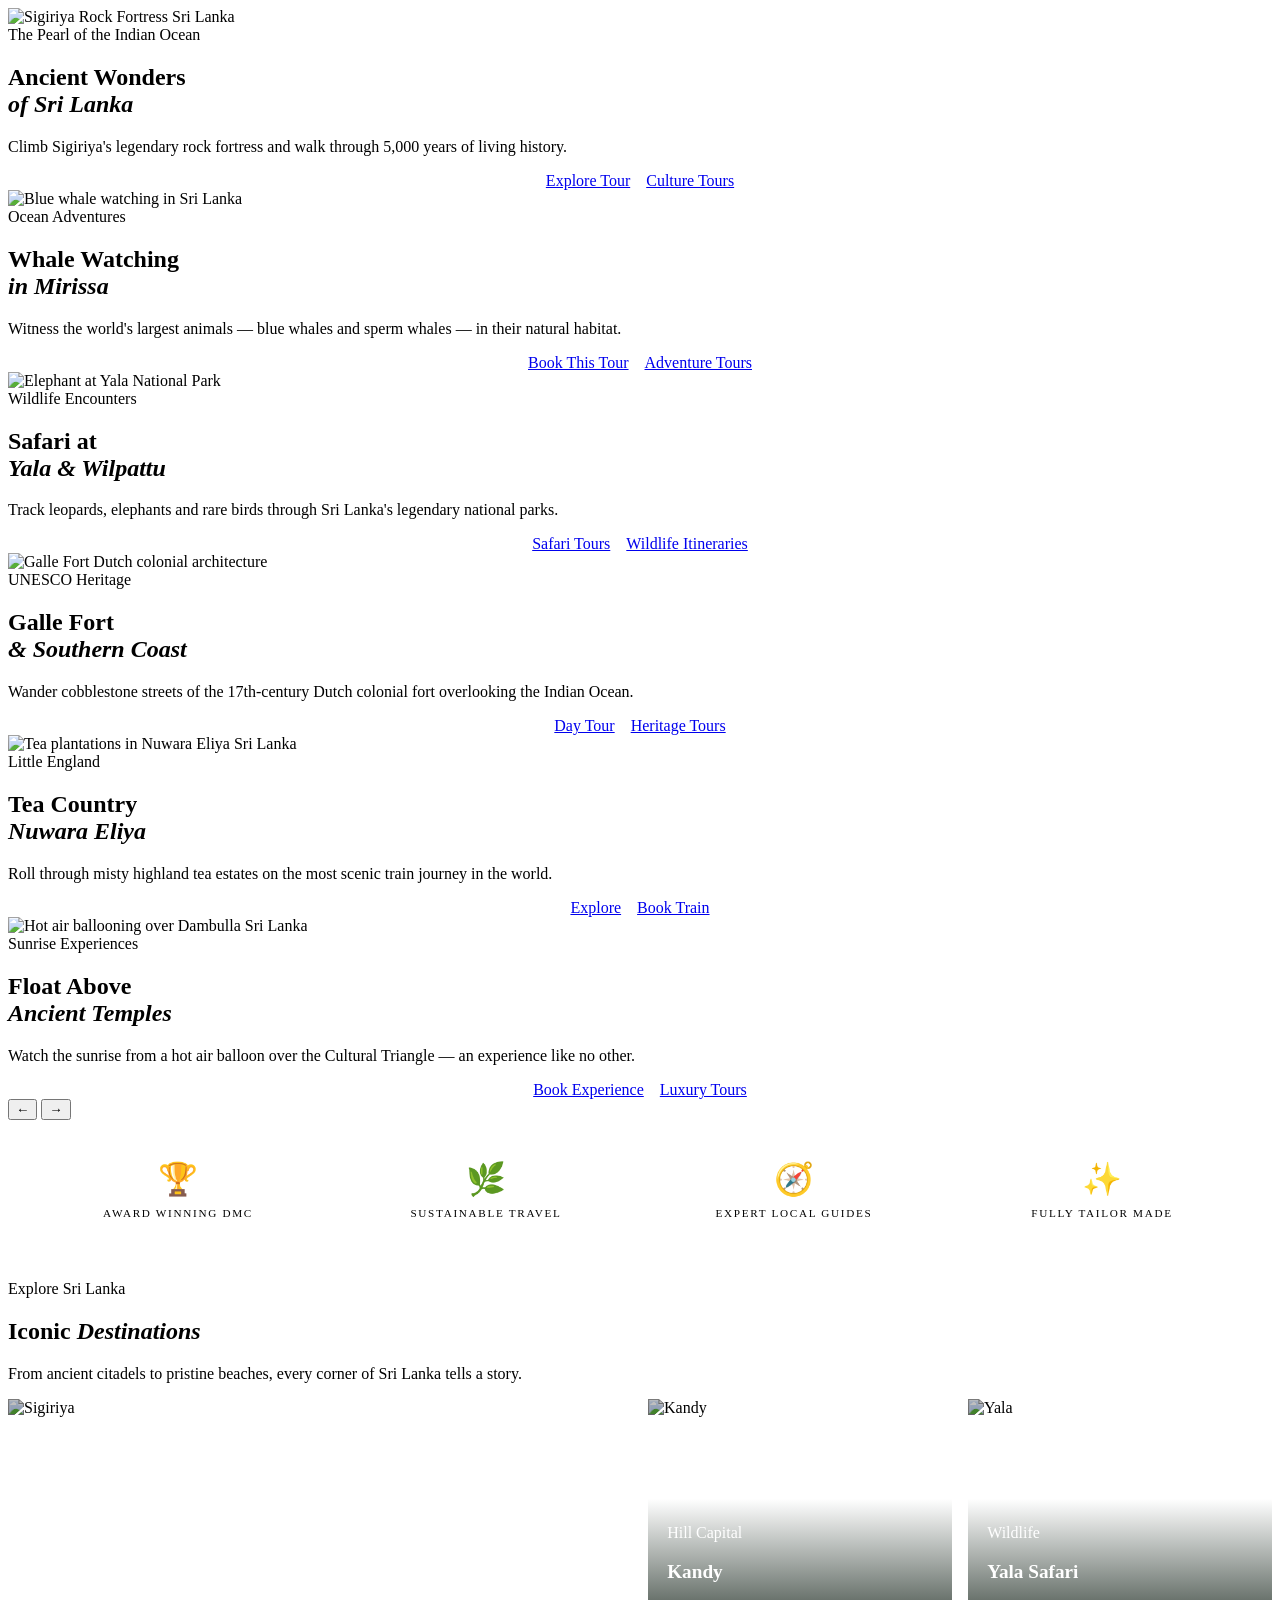
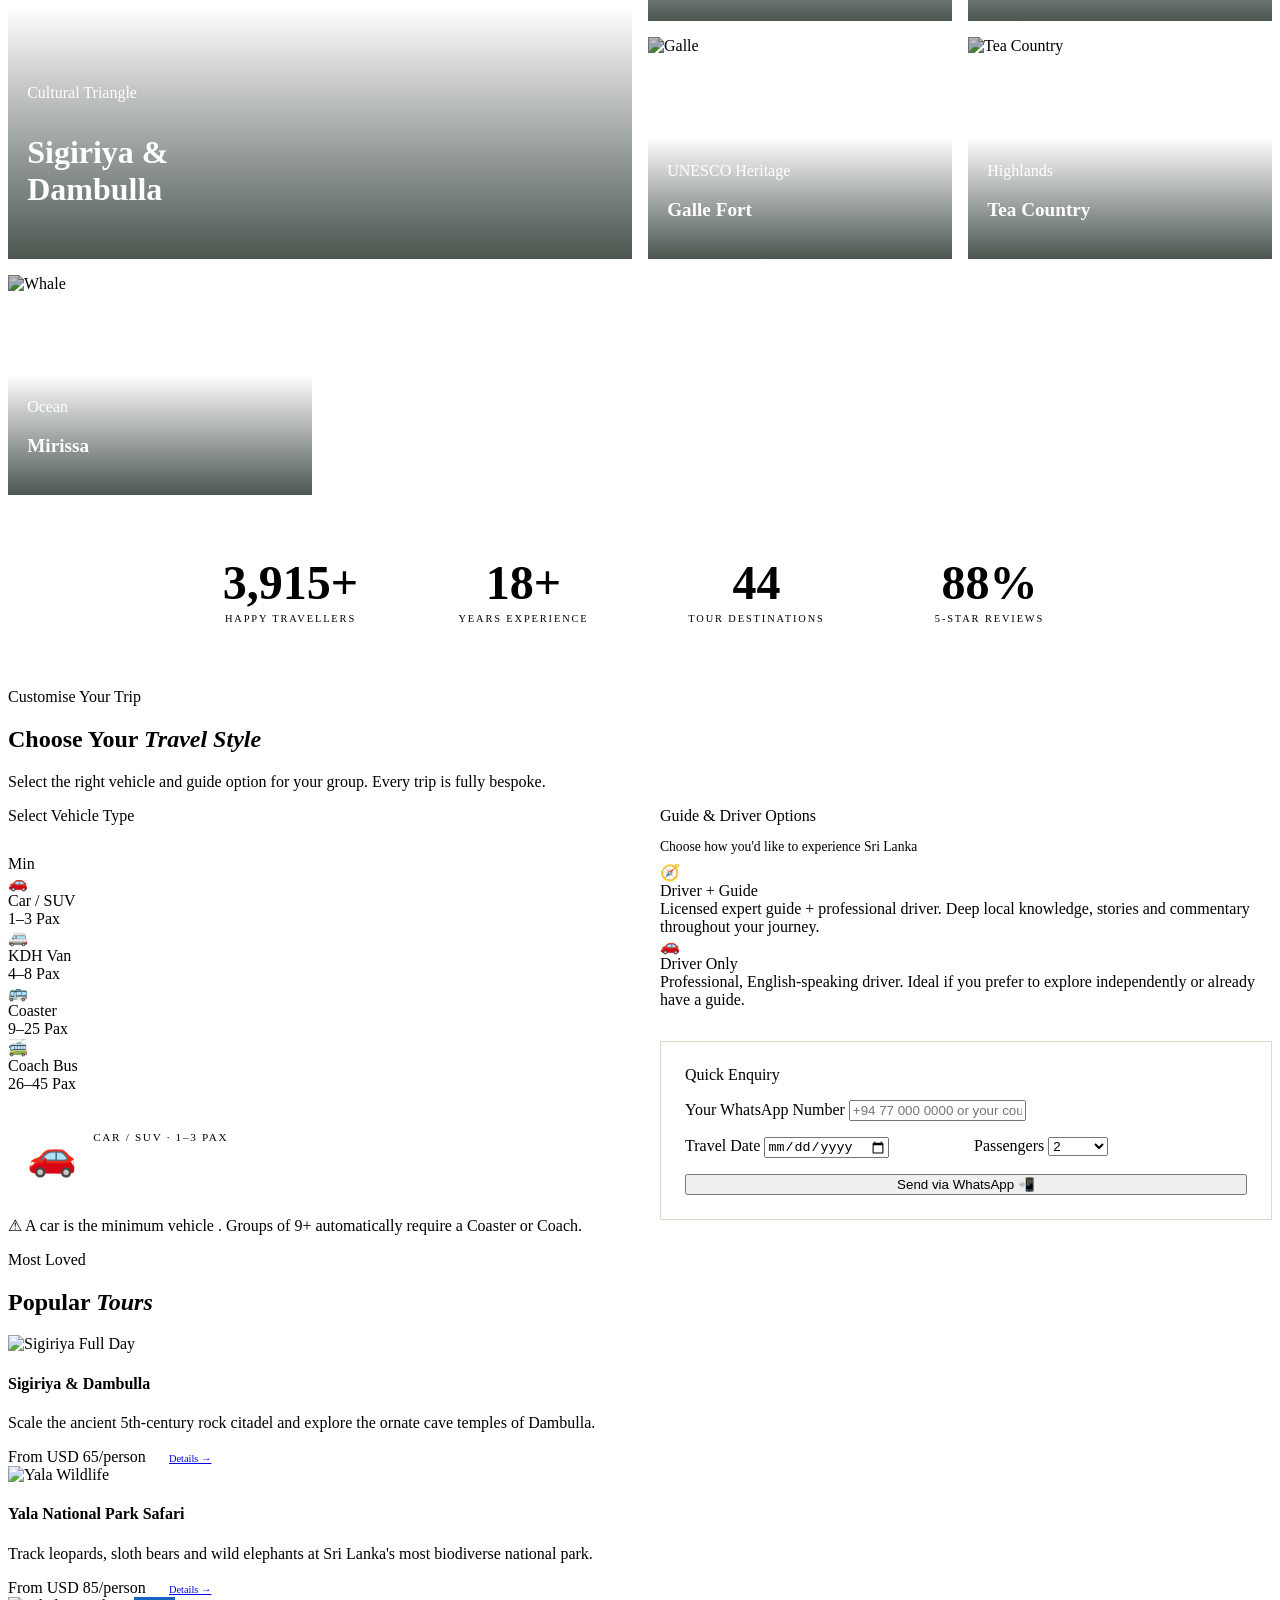
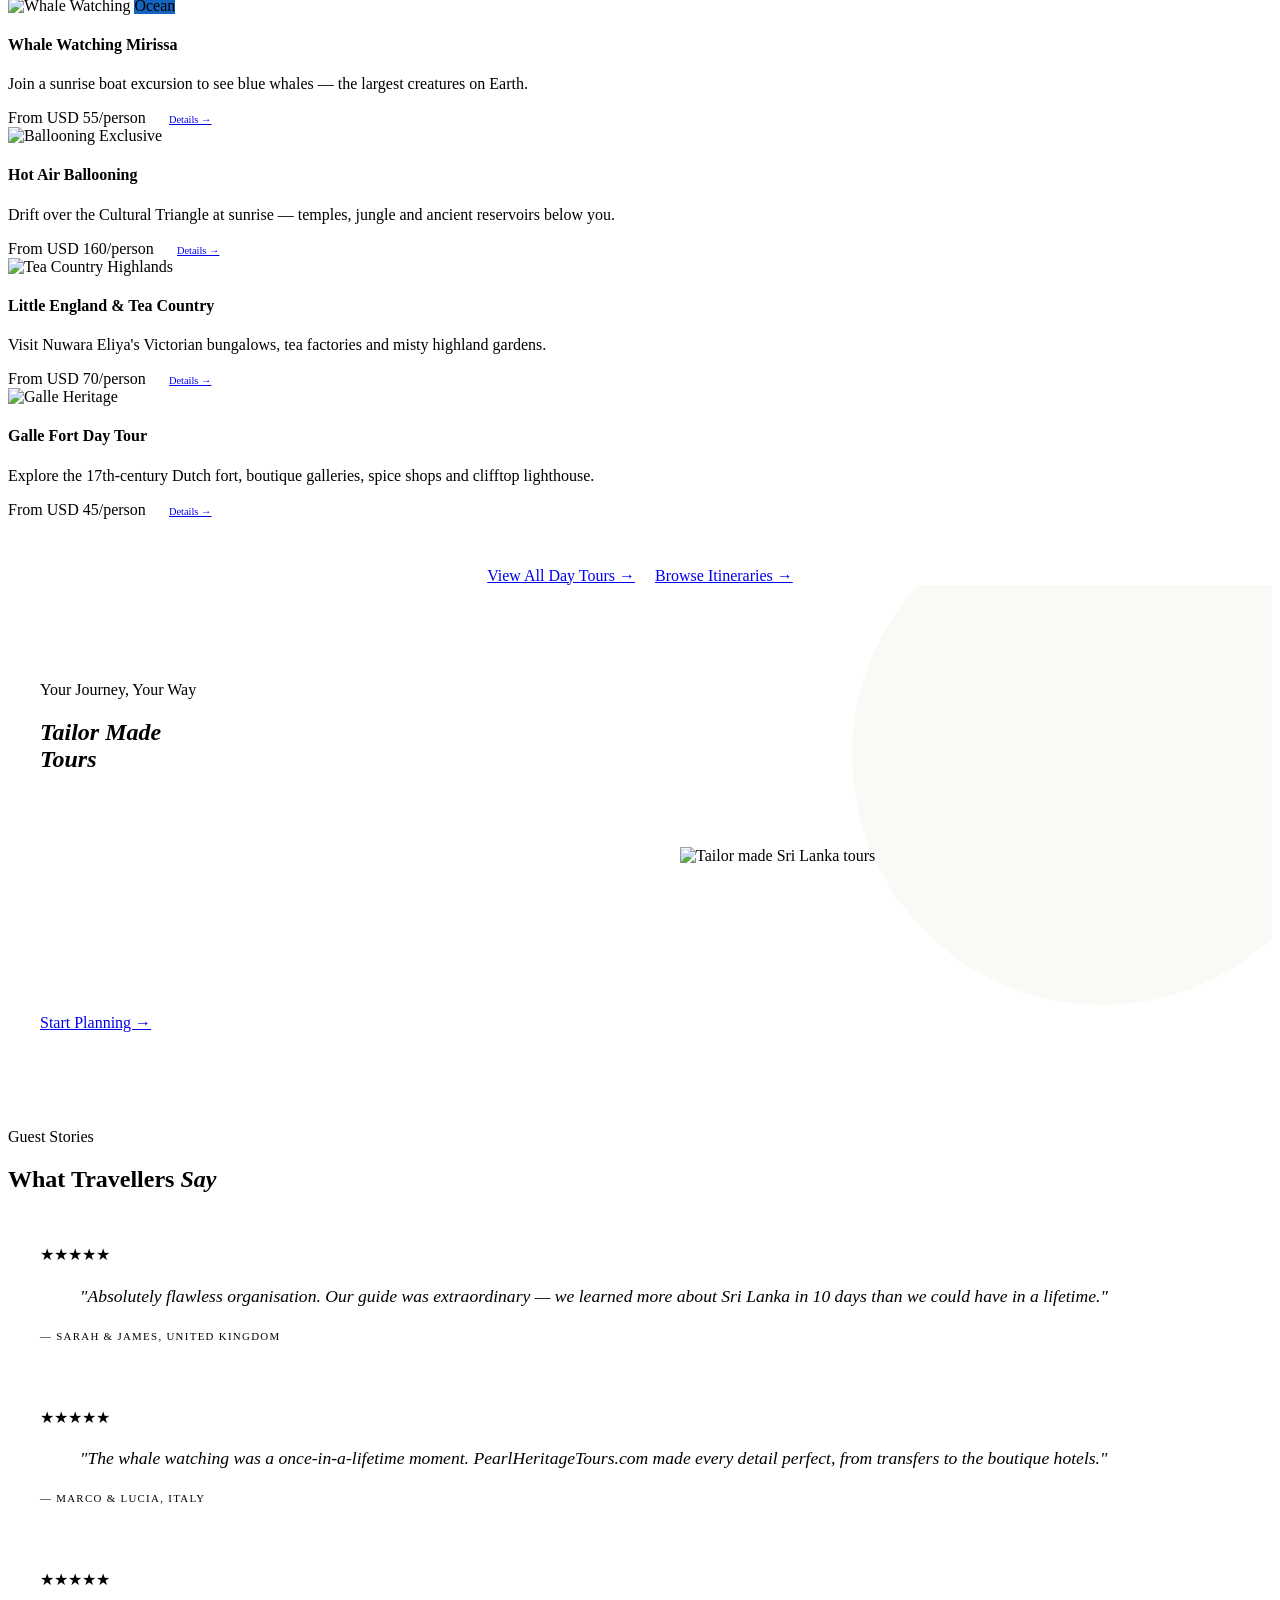
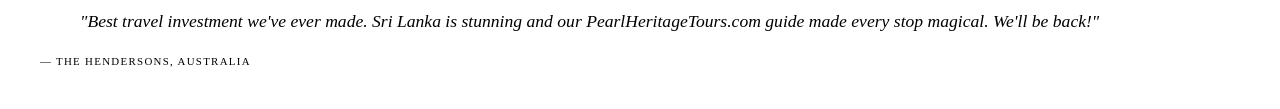
==== index.html @ ca05fd01 "removes the quick booking panel" ====
<!DOCTYPE html>
<html lang="en">

<head>
  <meta charset="UTF-8" />
  <meta name="viewport" content="width=device-width, initial-scale=1.0" />
  <title>Pearl Heritage Tours | Sri Lanka Travel Packages</title>
  <meta name="description"
    content="Explore Sri Lanka with Pearl Heritage Tours. Custom packages, local guides, and unforgettable experiences. Contact us today." />
  <meta name="keywords"
    content="Sri Lanka tours, travel Sri Lanka, private tours Sri Lanka, tour packages Sri Lanka, Sri Lanka DMC, tailor-made tours Sri Lanka, luxury tours Sri Lanka, day tours Sri Lanka, Sigiriya tours, Kandy tours, Galle tours, wildlife safari Sri Lanka, honeymoon Sri Lanka" />
  <meta name="author" content="Pearl Heritage Tours" />
  <meta name="robots" content="index, follow" />
  <link rel="canonical" href="https://pearlheritagetours.com/" />
  <!-- Favicon -->
  <link rel="icon" type="image/svg+xml"
    href="data:image/svg+xml,%3Csvg xmlns='http://www.w3.org/2000/svg' viewBox='0 0 64 64'%3E%3Crect width='64' height='64' rx='12' fill='%231A3A2A'/%3E%3Ctext x='50%25' y='54%25' dominant-baseline='middle' text-anchor='middle' font-family='serif' font-size='36' fill='%23C9A96E'%3EP%3C/text%3E%3C/svg%3E" />
  <link rel="icon" type="image/png" sizes="32x32"
    href="data:image/svg+xml,%3Csvg xmlns='http://www.w3.org/2000/svg' viewBox='0 0 64 64'%3E%3Crect width='64' height='64' rx='12' fill='%231A3A2A'/%3E%3Ctext x='50%25' y='54%25' dominant-baseline='middle' text-anchor='middle' font-family='serif' font-size='36' fill='%23C9A96E'%3EP%3C/text%3E%3C/svg%3E" />
  <!-- Open Graph / Facebook -->
  <meta property="og:type" content="website" />
  <meta property="og:title" content="Pearl Heritage Tours Sri Lanka | Private Tours & Packages" />
  <meta property="og:description"
    content="Explore Sri Lanka with Pearl Heritage Tours. Private tours, custom travel packages, and unforgettable experiences across the island." />
  <meta property="og:url" content="https://www.pearlheritagetours.com/" />
  <meta property="og:site_name" content="Pearl Heritage Tours" />
  <meta property="og:image" content="preview.png" />
  <meta property="og:image:width" content="1200" />
  <meta property="og:image:height" content="630" />
  <!-- Twitter Card -->
  <meta name="twitter:card" content="summary_large_image" />
  <meta name="twitter:title" content="Pearl Heritage Tours Sri Lanka | Private Tours & Packages" />
  <meta name="twitter:description"
    content="Explore Sri Lanka with Pearl Heritage Tours. Private tours, custom travel packages, and unforgettable experiences across the island." />
  <meta name="twitter:image" content="https://res.cloudinary.com/dol4tvhdb/image/upload/f_auto,q_auto/v1778230373/website_assets/sigiriya-best-things-to-do.jpg" />
  <link rel="stylesheet" href="css/main.css" />
  <!-- Vercel Speed Insights -->
  <script defer src="https://vitals.vercel-analytics.com/v1/web.js"></script>
  <!-- JSON-LD Structured Data -->
  <script type="application/ld+json">
  {
    "@context": "https://schema.org",
    "@graph": [
      {
        "@type": "TravelAgency",
        "@id": "https://www.pearlheritagetours.com/#organization",
        "name": "Pearl Heritage Tours",
        "url": "https://www.pearlheritagetours.com",
        "logo": "https://www.pearlheritagetours.com/images/logo.png",
        "description": "Award-winning DMC in Sri Lanka offering private tours, custom travel packages, and unforgettable experiences since 2005.",
        "foundingDate": "2005",
        "areaServed": {
          "@type": "Country",
          "name": "Sri Lanka"
        },
        "contactPoint": {
          "@type": "ContactPoint",
          "contactType": "customer service",
          "availableLanguage": ["English", "German", "French", "Chinese", "Russian", "Japanese"]
        },
        "sameAs": []
      },
      {
        "@type": "WebSite",
        "@id": "https://www.pearlheritagetours.com/#website",
        "url": "https://www.pearlheritagetours.com",
        "name": "Pearl Heritage Tours",
        "publisher": { "@id": "https://www.pearlheritagetours.com/#organization" }
      },
      {
        "@type": "BreadcrumbList",
        "itemListElement": [
          {
            "@type": "ListItem",
            "position": 1,
            "name": "Home",
            "item": "https://www.pearlheritagetours.com/"
          }
        ]
      }
    ]
  }
  </script>
  <script type="application/ld+json">
  {
    "@context": "https://schema.org",
    "@type": "FAQPage",
    "mainEntity": [
      {
        "@type": "Question",
        "name": "What is the best time to visit Sri Lanka?",
        "acceptedAnswer": {
          "@type": "Answer",
          "text": "Sri Lanka is a year-round destination depending on the region."
        }
      }
    ]
  }
  </script>
  <style>
    .booking-panel {
      position: absolute;
      bottom: 0;
      left: 50%;
      transform: translateX(-50%);
      width: 92%;
      max-width: 1100px;
      background: rgba(255, 255, 255, 0.96);
      -webkit-backdrop-filter: blur(12px);
      backdrop-filter: blur(12px);
      border-radius: 12px 12px 0 0;
      padding: 2rem 2.5rem;
      box-shadow: 0 -10px 40px rgba(0, 0, 0, 0.15);
      z-index: 20;
    }

    .booking-panel-title {
      font-family: var(--font-ui);
      font-size: 0.65rem;
      letter-spacing: 0.22em;
      text-transform: uppercase;
      color: var(--gold);
      margin-bottom: 1.2rem;
      font-weight: 600;
    }

    .booking-row {
      display: grid;
      grid-template-columns: 2fr 1fr 1fr 1fr auto;
      gap: 1rem;
      align-items: end;
    }

    @media(max-width:900px) {
      .booking-row {
        grid-template-columns: 1fr 1fr;
      }
    }

    @media(max-width:768px) {
      .hero-slide {
        height: auto;
        min-height: 100vh;
        display: flex;
        flex-direction: column;
        overflow: visible;
      }

      .slide-track {
        height: 75vh;
        min-height: 500px;
      }

      .booking-panel {
        position: relative;
        transform: none;
        left: auto;
        width: 100%;
        border-radius: 0;
        padding: 2rem 1.2rem;
      }
    }

    @media(max-width:500px) {
      .booking-row {
        grid-template-columns: 1fr;
      }
    }

    /* ── FEATURES STRIP ─────────────────── */
    .features-strip {
      background: var(--green);
      padding: 2.5rem 2rem;
    }

    .features-inner {
      max-width: 1320px;
      margin: 0 auto;
      display: grid;
      grid-template-columns: repeat(4, 1fr);
      gap: 2rem;
      text-align: center;
    }

    .feature-item .fi-icon {
      font-size: 2rem;
      margin-bottom: 0.6rem;
    }

    .feature-item .fi-title {
      font-family: var(--font-ui);
      font-size: 0.7rem;
      letter-spacing: 0.15em;
      text-transform: uppercase;
      color: var(--gold-light);
      margin-bottom: 0.3rem;
    }

    .feature-item p {
      font-size: 0.82rem;
      color: rgba(255, 255, 255, 0.65);
      margin: 0;
    }

    @media(max-width:768px) {
      .features-inner {
        grid-template-columns: 1fr 1fr;
      }
    }

    /* ── DESTINATIONS ───────────────────── */
    .dest-grid {
      display: grid;
      grid-template-columns: repeat(4, 1fr);
      grid-template-rows: auto auto;
      gap: 1rem;
    }

    .dest-card {
      position: relative;
      border-radius: var(--radius-lg);
      overflow: hidden;
      cursor: pointer;
    }

    .dest-card.featured {
      grid-column: span 2;
      grid-row: span 2;
    }

    .dest-card img {
      width: 100%;
      height: 100%;
      object-fit: cover;
      min-height: 220px;
      transition: transform 0.6s ease;
      filter: brightness(0.75);
    }

    .dest-card.featured img {
      min-height: 460px;
    }

    .dest-card:hover img {
      transform: scale(1.06);
    }

    .dest-card-overlay {
      position: absolute;
      inset: 0;
      background: linear-gradient(to top, rgba(15, 30, 20, 0.75) 0%, transparent 55%);
    }

    .dest-card-info {
      position: absolute;
      bottom: 1.2rem;
      left: 1.2rem;
      right: 1.2rem;
      color: white;
    }

    .dest-card-info .label {
      color: var(--gold-light);
      margin-bottom: 0.3rem;
    }

    .dest-card-info h3 {
      font-size: 1.2rem;
      color: white;
    }

    .dest-card.featured .dest-card-info h3 {
      font-size: 2rem;
    }

    @media(max-width:900px) {
      .dest-grid {
        grid-template-columns: 1fr 1fr;
      }

      .dest-card.featured {
        grid-column: span 2;
        grid-row: span 1;
      }

      .dest-card.featured img {
        min-height: 280px;
      }
    }

    @media(max-width:500px) {
      .dest-grid {
        grid-template-columns: 1fr;
      }

      .dest-card.featured {
        grid-column: span 1;
      }
    }

    /* ── STATS BAR ──────────────────────── */
    .stats-bar {
      background: var(--cream-dark);
      padding: 4rem 2rem;
      text-align: center;
    }

    .stats-inner {
      max-width: 900px;
      margin: 0 auto;
      display: grid;
      grid-template-columns: repeat(4, 1fr);
      gap: 2rem;
    }

    .stat-item .stat-num {
      font-family: var(--font-display);
      font-size: 3rem;
      color: var(--green);
      font-weight: 600;
      line-height: 1;
    }

    .stat-item .stat-label {
      font-family: var(--font-ui);
      font-size: 0.65rem;
      letter-spacing: 0.18em;
      text-transform: uppercase;
      color: var(--gold-dark);
      margin-top: 0.4rem;
    }

    @media(max-width:600px) {
      .stats-inner {
        grid-template-columns: 1fr 1fr;
      }
    }

    /* ── TAILOR MADE SECTION ─────────────── */
    .tailor-section {
      background: var(--green);
      padding: 6rem 2rem;
      position: relative;
      overflow: hidden;
    }

    .tailor-section::before {
      content: '';
      position: absolute;
      top: -80px;
      right: -80px;
      width: 500px;
      height: 500px;
      border-radius: 50%;
      background: rgba(201, 169, 110, 0.07);
    }

    .tailor-inner {
      max-width: 1320px;
      margin: 0 auto;
      display: grid;
      grid-template-columns: 1fr 1fr;
      gap: 5rem;
      align-items: center;
    }

    .tailor-inner h2 {
      color: var(--white);
      font-style: italic;
    }

    .tailor-inner p {
      color: rgba(255, 255, 255, 0.72);
    }

    .tailor-img {
      border-radius: var(--radius-lg);
      overflow: hidden;
    }

    .tailor-img img {
      width: 100%;
      height: 480px;
      object-fit: cover;
    }

    @media(max-width:900px) {
      .tailor-inner {
        grid-template-columns: 1fr;
        gap: 2rem;
      }
    }

    /* ── POPULAR TOURS ───────────────────── */
    .tour-badge-popular {
      background: #E8F5E9;
      color: var(--green-mid);
    }

    .tour-badge-adventure {
      background: #FFF3E0;
      color: #E65100;
    }

    .tour-badge-wildlife {
      background: #F3E5F5;
      color: #6A1B9A;
    }

    .tour-badge-luxury {
      background: #FFF8E1;
      color: var(--gold-dark);
    }

    /* ── TESTIMONIALS ───────────────────── */
    .testimonial-section {
      background: var(--cream-dark);
    }

    .testimonial-card {
      background: var(--white);
      border-radius: var(--radius-lg);
      padding: 2rem;
      box-shadow: var(--shadow);
    }

    .testimonial-card .stars {
      color: var(--gold);
      font-size: 1rem;
      margin-bottom: 0.8rem;
    }

    .testimonial-card blockquote {
      font-family: var(--font-display);
      font-size: 1.1rem;
      font-style: italic;
      color: var(--green);
      line-height: 1.6;
      margin-bottom: 1rem;
    }

    .testimonial-card cite {
      font-family: var(--font-ui);
      font-size: 0.68rem;
      letter-spacing: 0.12em;
      text-transform: uppercase;
      color: var(--text-light);
      font-style: normal;
    }

    /* ── VEHICLE BOOKING SECTION ────────── */
    .vehicle-section {
      background: var(--cream-dark);
    }
  </style>
</head>

<body>

  <!-- NAV PLACEHOLDER -->
  <div id="nav-placeholder"></div>

  <!-- ════════════════════════════════════════════════════════
     HERO SLIDESHOW
═════════════════════════════════════════════════════════ -->
  <section class="hero-slide">
    <div class="slide-track">

      <div class="slide">
        <img src="https://res.cloudinary.com/dol4tvhdb/image/upload/f_auto,q_auto/v1778230373/website_assets/sigiriya-best-things-to-do.jpg"
          alt="Sigiriya Rock Fortress Sri Lanka" />
        <div class="slide-overlay"></div>
        <div class="slide-content">
          <span class="label">The Pearl of the Indian Ocean</span>
          <h1>Ancient Wonders<br><em>of Sri Lanka</em></h1>
          <p>Climb Sigiriya's legendary rock fortress and walk through 5,000 years of living history.</p>
          <div style="display:flex;gap:1rem;justify-content:center;flex-wrap:wrap">
            <a href="pages/tours.html#sigiriya" class="btn btn-gold">Explore Tour</a>
            <a href="pages/itineraries.html#culture" class="btn btn-outline">Culture Tours</a>
          </div>
        </div>
      </div>

      <div class="slide">
        <img src="https://res.cloudinary.com/dol4tvhdb/image/upload/f_auto,q_auto/v1778230375/website_assets/Whale-watching-safari-Mirissa-930-940x585-c-default.jpg"
          alt="Blue whale watching in Sri Lanka" />
        <div class="slide-overlay"></div>
        <div class="slide-content">
          <span class="label">Ocean Adventures</span>
          <h2>Whale Watching<br><em>in Mirissa</em></h2>
          <p>Witness the world's largest animals — blue whales and sperm whales — in their natural habitat.</p>
          <div style="display:flex;gap:1rem;justify-content:center;flex-wrap:wrap">
            <a href="pages/tours.html#whale" class="btn btn-gold">Book This Tour</a>
            <a href="pages/itineraries.html#adventure" class="btn btn-outline">Adventure Tours</a>
          </div>
        </div>
      </div>

      <div class="slide">
        <img src="https://69cd03b887c4a0b6216caad2.imgix.net/Yala-national-park-closure%20(1).jpg"
          alt="Elephant at Yala National Park" />
        <div class="slide-overlay"></div>
        <div class="slide-content">
          <span class="label">Wildlife Encounters</span>
          <h2>Safari at<br><em>Yala &amp; Wilpattu</em></h2>
          <p>Track leopards, elephants and rare birds through Sri Lanka's legendary national parks.</p>
          <div style="display:flex;gap:1rem;justify-content:center;flex-wrap:wrap">
            <a href="pages/tours.html#yala" class="btn btn-gold">Safari Tours</a>
            <a href="pages/itineraries.html#wildlife" class="btn btn-outline">Wildlife Itineraries</a>
          </div>
        </div>
      </div>

      <div class="slide">
        <img src="https://69cd03b887c4a0b6216caad2.imgix.net/R%20(1).jpg"
          alt="Galle Fort Dutch colonial architecture" />
        <div class="slide-overlay"></div>
        <div class="slide-content">
          <span class="label">UNESCO Heritage</span>
          <h2>Galle Fort<br><em>&amp; Southern Coast</em></h2>
          <p>Wander cobblestone streets of the 17th-century Dutch colonial fort overlooking the Indian Ocean.</p>
          <div style="display:flex;gap:1rem;justify-content:center;flex-wrap:wrap">
            <a href="pages/tours.html#galle" class="btn btn-gold">Day Tour</a>
            <a href="pages/itineraries.html#culture" class="btn btn-outline">Heritage Tours</a>
          </div>
        </div>
      </div>

      <div class="slide">
        <img src="https://res.cloudinary.com/dol4tvhdb/image/upload/f_auto,q_auto/v1778230313/website_assets/eZy-Watermark_08-04-2023_17-33-25-1080x675.jpg"
          alt="Tea plantations in Nuwara Eliya Sri Lanka" />
        <div class="slide-overlay"></div>
        <div class="slide-content">
          <span class="label">Little England</span>
          <h2>Tea Country<br><em>Nuwara Eliya</em></h2>
          <p>Roll through misty highland tea estates on the most scenic train journey in the world.</p>
          <div style="display:flex;gap:1rem;justify-content:center;flex-wrap:wrap">
            <a href="pages/tours.html#england" class="btn btn-gold">Explore</a>
            <a href="pages/train-tickets.html" class="btn btn-outline">Book Train</a>
          </div>
        </div>
      </div>

      <div class="slide">
        <img src="https://res.cloudinary.com/dol4tvhdb/image/upload/f_auto,q_auto/v1778230321/website_assets/Kandalama-hot-air-ballooning-experience-in-sri-lanka.jpg"
          alt="Hot air ballooning over Dambulla Sri Lanka" />
        <div class="slide-overlay"></div>
        <div class="slide-content">
          <span class="label">Sunrise Experiences</span>
          <h2>Float Above<br><em>Ancient Temples</em></h2>
          <p>Watch the sunrise from a hot air balloon over the Cultural Triangle — an experience like no other.</p>
          <div style="display:flex;gap:1rem;justify-content:center;flex-wrap:wrap">
            <a href="pages/tours.html#ballooning" class="btn btn-gold">Book Experience</a>
            <a href="pages/itineraries.html#luxury" class="btn btn-outline">Luxury Tours</a>
          </div>
        </div>
      </div>

    </div>

    <!-- Slide Controls -->
    <button class="slide-arrow prev">&#8592;</button>
    <button class="slide-arrow next">&#8594;</button>
    <div class="slide-dots">
      <div class="slide-dot active"></div>
      <div class="slide-dot"></div>
      <div class="slide-dot"></div>
      <div class="slide-dot"></div>
      <div class="slide-dot"></div>
      <div class="slide-dot"></div>
    </div>

  </section>

  <!-- ════════════════════════════════════════════════════════
     FEATURES STRIP
═════════════════════════════════════════════════════════ -->
  <div class="features-strip">
    <div class="features-inner">
      <div class="feature-item">
        <div class="fi-icon">🏆</div>
        <div class="fi-title">Award Winning DMC</div>
        <p>Recognized Sri Lanka DMC since 2005</p>
      </div>
      <div class="feature-item">
        <div class="fi-icon">🌿</div>
        <div class="fi-title">Sustainable Travel</div>
        <p>Responsible tourism at the heart of every tour</p>
      </div>
      <div class="feature-item">
        <div class="fi-icon">🧭</div>
        <div class="fi-title">Expert Local Guides</div>
        <p>Licensed, fluent, passionate island experts</p>
      </div>
      <div class="feature-item">
        <div class="fi-icon">✨</div>
        <div class="fi-title">Fully Tailor Made</div>
        <p>Every journey crafted to your exact wishes</p>
      </div>
    </div>
  </div>

  <!-- ════════════════════════════════════════════════════════
     DESTINATIONS GRID
═════════════════════════════════════════════════════════ -->
  <section class="section" style="background: var(--white)">
    <div class="container">
      <div class="section-header aos">
        <span class="label">Explore Sri Lanka</span>
        <h2>Iconic <em>Destinations</em></h2>
        <div class="divider"></div>
        <p>From ancient citadels to pristine beaches, every corner of Sri Lanka tells a story.</p>
      </div>
      <div class="dest-grid">
        <div class="dest-card featured aos" onclick="location.href='pages/tours.html#sigiriya'">
          <img src="https://res.cloudinary.com/dol4tvhdb/image/upload/f_auto,q_auto/v1778230320/website_assets/Journey2.jpg" alt="Sigiriya" />
          <div class="dest-card-overlay"></div>
          <div class="dest-card-info">
            <span class="label">Cultural Triangle</span>
            <h3>Sigiriya &<br>Dambulla</h3>
          </div>
        </div>
        <div class="dest-card aos aos-delay-1" onclick="location.href='pages/tours.html#kandy'">
          <img src="https://res.cloudinary.com/dol4tvhdb/image/upload/f_auto,q_auto/v1778230318/website_assets/istockphoto-1310914750-170667a.jpg" alt="Kandy" />
          <div class="dest-card-overlay"></div>
          <div class="dest-card-info">
            <span class="label">Hill Capital</span>
            <h3>Kandy</h3>
          </div>
        </div>
        <div class="dest-card aos aos-delay-2" onclick="location.href='pages/tours.html#yala'">
          <img
            src="https://res.cloudinary.com/dol4tvhdb/image/upload/f_auto,q_auto/v1778230390/website_assets/wild-royal-bengal-tiger-nature-habitat-ranthambhore-national-park.jpg"
            alt="Yala" />
          <div class="dest-card-overlay"></div>
          <div class="dest-card-info">
            <span class="label">Wildlife</span>
            <h3>Yala Safari</h3>
          </div>
        </div>
        <div class="dest-card aos aos-delay-1" onclick="location.href='pages/tours.html#galle'">
          <img src="https://res.cloudinary.com/dol4tvhdb/image/upload/f_auto,q_auto/v1778230315/website_assets/galle-fort.webp" alt="Galle" />
          <div class="dest-card-overlay"></div>
          <div class="dest-card-info">
            <span class="label">UNESCO Heritage</span>
            <h3>Galle Fort</h3>
          </div>
        </div>
        <div class="dest-card aos aos-delay-2" onclick="location.href='pages/tours.html#england'">
          <img
            src="https://res.cloudinary.com/dol4tvhdb/image/upload/f_auto,q_auto/v1778230304/website_assets/cameron-highlands-tea-plantations-in-malaysia-1-1536x1024.jpg"
            alt="Tea Country" />
          <div class="dest-card-overlay"></div>
          <div class="dest-card-info">
            <span class="label">Highlands</span>
            <h3>Tea Country</h3>
          </div>
        </div>
        <div class="dest-card aos aos-delay-3" onclick="location.href='pages/tours.html#whale'">
          <img src="https://res.cloudinary.com/dol4tvhdb/image/upload/f_auto,q_auto/v1778230317/website_assets/image.jpg" alt="Whale" />
          <div class="dest-card-overlay"></div>
          <div class="dest-card-info">
            <span class="label">Ocean</span>
            <h3>Mirissa</h3>
          </div>
        </div>
      </div>
    </div>
  </section>

  <!-- ════════════════════════════════════════════════════════
     STATS
═════════════════════════════════════════════════════════ -->
  <div class="stats-bar">
    <div class="stats-inner">
      <div class="stat-item aos">
        <div class="stat-num"><span class="counter" data-target="5200">0</span>+</div>
        <div class="stat-label">Happy Travellers</div>
      </div>
      <div class="stat-item aos aos-delay-1">
        <div class="stat-num"><span class="counter" data-target="18">0</span>+</div>
        <div class="stat-label">Years Experience</div>
      </div>
      <div class="stat-item aos aos-delay-2">
        <div class="stat-num"><span class="counter" data-target="48">0</span></div>
        <div class="stat-label">Tour Destinations</div>
      </div>
      <div class="stat-item aos aos-delay-3">
        <div class="stat-num"><span class="counter" data-target="98">0</span>%</div>
        <div class="stat-label">5-Star Reviews</div>
      </div>
    </div>
  </div>

  <!-- ════════════════════════════════════════════════════════
     VEHICLE & GUIDE SELECTOR
═════════════════════════════════════════════════════════ -->
  <section class="section vehicle-section">
    <div class="container">
      <div class="section-header aos">
        <span class="label">Customise Your Trip</span>
        <h2>Choose Your <em>Travel Style</em></h2>
        <div class="divider"></div>
        <p>Select the right vehicle and guide option for your group. Every trip is fully bespoke.</p>
      </div>
      <div style="display:grid;grid-template-columns:1fr 1fr;gap:2.5rem;align-items:start" class="aos">
        <!-- Vehicle Selector -->
        <div class="vehicle-selector">
          <div class="label" style="color:var(--gold-light);margin-bottom:0.5rem">Select Vehicle Type</div>
          <p style="font-size:0.85rem;color:rgba(255,255,255,0.65);margin-bottom:0">Group size determines the minimum
            vehicle</p>
          <div class="vehicle-grid">
            <div class="vehicle-option" data-vehicle="car">
              <div class="v-minimum">Min</div>
              <div class="v-icon">🚗</div>
              <div class="v-name">Car / SUV</div>
              <div class="v-pax">1–3 Pax</div>
            </div>
            <div class="vehicle-option" data-vehicle="van">
              <div class="v-icon">🚐</div>
              <div class="v-name">KDH Van</div>
              <div class="v-pax">4–8 Pax</div>
            </div>
            <div class="vehicle-option" data-vehicle="coaster">
              <div class="v-icon">🚌</div>
              <div class="v-name">Coaster</div>
              <div class="v-pax">9–25 Pax</div>
            </div>
            <div class="vehicle-option" data-vehicle="bus">
              <div class="v-icon">🚎</div>
              <div class="v-name">Coach Bus</div>
              <div class="v-pax">26–45 Pax</div>
            </div>

          </div>
          <div id="vehicle-info"></div>
          <p class="vehicle-note">⚠ A car is the minimum vehicle . Groups of 9+ automatically require a Coaster or
            Coach.</p>
        </div>

        <!-- Guide Selector -->
        <div>
          <div class="label" style="color:var(--gold-dark);margin-bottom:0.5rem">Guide & Driver Options</div>
          <p style="font-size:0.85rem;color:var(--text-mid);margin-bottom:0.5rem">Choose how you'd like to experience
            Sri Lanka</p>
          <div class="guide-toggle">
            <div class="guide-option active" data-guide="guide">
              <div class="g-icon">🧭</div>
              <div class="g-title">Driver + Guide</div>
              <div class="g-desc">Licensed expert guide + professional driver. Deep local knowledge, stories and
                commentary throughout your journey.</div>
            </div>
            <div class="guide-option" data-guide="driver">
              <div class="g-icon">🚗</div>
              <div class="g-title">Driver Only</div>
              <div class="g-desc">Professional, English-speaking driver. Ideal if you prefer to explore independently or
                already have a guide.</div>
            </div>
          </div>
          <div
            style="margin-top:2rem;padding:1.5rem;background:var(--white);border-radius:var(--radius-lg);border:1px solid #E0D8C8">
            <div class="label" style="color:var(--gold-dark);margin-bottom:1rem">Quick Enquiry</div>
            <form id="booking-form-2" style="display:flex;flex-direction:column;gap:1rem">
              <div class="form-group">
                <label for="whatsapp-input2">Your WhatsApp Number</label>
                <input type="tel" class="form-control" name="whatsapp" id="whatsapp-input2"
                  placeholder="+94 77 000 0000 or your country code" title="Your WhatsApp Number" />
              </div>
              <div style="display:grid;grid-template-columns:1fr 1fr;gap:1rem">
                <div class="form-group">
                  <label for="travel-date2">Travel Date</label>
                  <input type="date" class="form-control" name="date" id="travel-date2" placeholder="Select travel date"
                    title="Travel Date" />
                </div>
                <div class="form-group">
                  <label for="passengers-select2">Passengers</label>
                  <select class="form-control" name="passengers" id="passengers-select2" title="Number of Passengers">
                    <option>1</option>
                    <option selected>2</option>
                    <option>3</option>
                    <option>4</option>
                    <option>5–8</option>
                    <option>9–15</option>
                    <option>16–25</option>
                    <option>26–45</option>
                  </select>
                </div>
              </div>
              <button type="submit" class="btn btn-gold" style="width:100%;justify-content:center">
                Send via WhatsApp 📲
              </button>

            </form>
          </div>
        </div>
      </div>
    </div>
  </section>

  <!-- ════════════════════════════════════════════════════════
     POPULAR TOURS
═════════════════════════════════════════════════════════ -->
  <section class="section" style="background:var(--white)">
    <div class="container">
      <div class="section-header aos">
        <span class="label">Most Loved</span>
        <h2>Popular <em>Tours</em></h2>
        <div class="divider"></div>
      </div>
      <div class="grid-3">

        <div class="card aos">
          <div class="card-img">
            <img src="https://res.cloudinary.com/dol4tvhdb/image/upload/f_auto,q_auto/v1778230312/website_assets/DSC8213-Edit-1.jpg" alt="Sigiriya" />
            <span class="badge">Full Day</span>
          </div>
          <div class="card-body">
            <h4>Sigiriya &amp; Dambulla</h4>
            <p>Scale the ancient 5th-century rock citadel and explore the ornate cave temples of Dambulla.</p>
          </div>
          <div class="card-footer">
            <span class="label" style="color:var(--gold)">From USD 65/person</span>
            <a href="pages/tours.html#sigiriya" class="btn btn-dark"
              style="padding:0.5rem 1.2rem;font-size:0.65rem">Details →</a>
          </div>
        </div>

        <div class="card aos aos-delay-1">
          <div class="card-img">
            <img
              src="https://res.cloudinary.com/dol4tvhdb/image/upload/f_auto,q_auto/v1778230303/website_assets/a98a42a4ad6ecff56728039f5058c278f33b73930f1a9c5c5e70145c1d9ce50a.avif"
              alt="Yala" />
            <span class="badge" style="background:var(--green-light)">Wildlife</span>
          </div>
          <div class="card-body">
            <h4>Yala National Park Safari</h4>
            <p>Track leopards, sloth bears and wild elephants at Sri Lanka's most biodiverse national park.</p>
          </div>
          <div class="card-footer">
            <span class="label" style="color:var(--gold)">From USD 85/person</span>
            <a href="pages/tours.html#yala" class="btn btn-dark" style="padding:0.5rem 1.2rem;font-size:0.65rem">Details
              →</a>
          </div>
        </div>

        <div class="card aos aos-delay-2">
          <div class="card-img">
            <img src="https://res.cloudinary.com/dol4tvhdb/image/upload/f_auto,q_auto/v1778230349/website_assets/Mirissa-Whale-Watching.jpg" alt="Whale Watching" />
            <span class="badge" style="background:#1565C0">Ocean</span>
          </div>
          <div class="card-body">
            <h4>Whale Watching Mirissa</h4>
            <p>Join a sunrise boat excursion to see blue whales — the largest creatures on Earth.</p>
          </div>
          <div class="card-footer">
            <span class="label" style="color:var(--gold)">From USD 55/person</span>
            <a href="pages/tours.html#whale" class="btn btn-dark"
              style="padding:0.5rem 1.2rem;font-size:0.65rem">Details →</a>
          </div>
        </div>

        <div class="card aos">
          <div class="card-img">
            <img
              src="https://res.cloudinary.com/dol4tvhdb/image/upload/f_auto,q_auto/v1778230296/website_assets/493ccb359e2823f0b2f65a60feb4c16cd6f91219e3653fffc9a9a47feca004df.avif"
              alt="Ballooning" />
            <span class="badge" style="background:var(--gold)">Exclusive</span>
          </div>
          <div class="card-body">
            <h4>Hot Air Ballooning</h4>
            <p>Drift over the Cultural Triangle at sunrise — temples, jungle and ancient reservoirs below you.</p>
          </div>
          <div class="card-footer">
            <span class="label" style="color:var(--gold)">From USD 160/person</span>
            <a href="pages/tours.html#ballooning" class="btn btn-dark"
              style="padding:0.5rem 1.2rem;font-size:0.65rem">Details →</a>
          </div>
        </div>

        <div class="card aos aos-delay-1">
          <div class="card-img">
            <img src="https://res.cloudinary.com/dol4tvhdb/image/upload/f_auto,q_auto/v1778230371/website_assets/rowan-heuvel-0iCcTwyQX7U-unsplash.jpg"
              alt="Tea Country" />
            <span class="badge">Highlands</span>
          </div>
          <div class="card-body">
            <h4>Little England &amp; Tea Country</h4>
            <p>Visit Nuwara Eliya's Victorian bungalows, tea factories and misty highland gardens.</p>
          </div>
          <div class="card-footer">
            <span class="label" style="color:var(--gold)">From USD 70/person</span>
            <a href="pages/tours.html#england" class="btn btn-dark"
              style="padding:0.5rem 1.2rem;font-size:0.65rem">Details →</a>
          </div>
        </div>

        <div class="card aos aos-delay-2">
          <div class="card-img">
            <img src="https://69cd03b887c4a0b6216caad2.imgix.net/R%20(1).jpg" alt="Galle" />
            <span class="badge">Heritage</span>
          </div>
          <div class="card-body">
            <h4>Galle Fort Day Tour</h4>
            <p>Explore the 17th-century Dutch fort, boutique galleries, spice shops and clifftop lighthouse.</p>
          </div>
          <div class="card-footer">
            <span class="label" style="color:var(--gold)">From USD 45/person</span>
            <a href="pages/tours.html#galle" class="btn btn-dark"
              style="padding:0.5rem 1.2rem;font-size:0.65rem">Details →</a>
          </div>
        </div>

      </div>
      <div style="text-align:center;margin-top:3rem">
        <a href="pages/tours.html" class="btn btn-gold">View All Day Tours →</a>
        <a href="pages/itineraries.html" class="btn btn-dark" style="margin-left:1rem">Browse Itineraries →</a>
      </div>
    </div>
  </section>

  <!-- ════════════════════════════════════════════════════════
     TAILOR MADE TOURS
═════════════════════════════════════════════════════════ -->
  <section class="tailor-section">
    <div class="tailor-inner">
      <div class="aos">
        <span class="label" style="color:var(--gold-light)">Your Journey, Your Way</span>
        <h2>Tailor Made<br><em>Tours</em></h2>
        <div class="divider" style="margin:1rem 0"></div>
        <p style="margin-bottom:1.5rem">No two travellers are the same. We craft every itinerary around your interests,
          pace and budget — from a 3-day escape to a 21-day grand tour of the island.</p>
        <ul style="margin-bottom:2rem;display:flex;flex-direction:column;gap:0.7rem">
          <li style="color:rgba(255,255,255,0.8);font-size:0.9rem">✦ Fully private, never group-shared</li>
          <li style="color:rgba(255,255,255,0.8);font-size:0.9rem">✦ Flexible start dates year-round</li>
          <li style="color:rgba(255,255,255,0.8);font-size:0.9rem">✦ Expert licensed guides available</li>
          <li style="color:rgba(255,255,255,0.8);font-size:0.9rem">✦ All vehicles from car to luxury coach</li>
          <li style="color:rgba(255,255,255,0.8);font-size:0.9rem">✦ Budget, comfort and luxury tiers</li>
        </ul>
        <a href="pages/contact.html" class="btn btn-gold">Start Planning →</a>
      </div>
      <div class="tailor-img aos aos-delay-2">
        <img src="https://res.cloudinary.com/dol4tvhdb/image/upload/f_auto,q_auto/v1778230299/website_assets/657381488_2027273351227288_5807204570128630401_n.jpg"
          alt="Tailor made Sri Lanka tours" />
      </div>
    </div>
  </section>

  <!-- ════════════════════════════════════════════════════════
     TESTIMONIALS
═════════════════════════════════════════════════════════ -->
  <section class="section testimonial-section">
    <div class="container">
      <div class="section-header aos">
        <span class="label">Guest Stories</span>
        <h2>What Travellers <em>Say</em></h2>
        <div class="divider"></div>
      </div>
      <div class="grid-3">
        <div class="testimonial-card aos">
          <div class="stars">★★★★★</div>
          <blockquote>"Absolutely flawless organisation. Our guide was extraordinary — we learned more about Sri Lanka
            in 10 days than we could have in a lifetime."</blockquote>
          <cite>— Sarah &amp; James, United Kingdom</cite>
        </div>
        <div class="testimonial-card aos aos-delay-1">
          <div class="stars">★★★★★</div>
          <blockquote>"The whale watching was a once-in-a-lifetime moment. PearlHeritageTours.com made every detail
            perfect, from transfers to the boutique hotels."</blockquote>
          <cite>— Marco &amp; Lucia, Italy</cite>
        </div>
        <div class="testimonial-card aos aos-delay-2">
          <div class="stars">★★★★★</div>
          <blockquote>"Best travel investment we've ever made. Sri Lanka is stunning and our PearlHeritageTours.com
            guide made every stop magical. We'll be back!"</blockquote>
          <cite>— The Hendersons, Australia</cite>
        </div>
      </div>
    </div>
  </section>



  <!-- FOOTER -->
  <div id="footer-placeholder"></div>

  <script src="js/layout.js" defer></script>
  <script>
    // Override SITE_ROOT for root-level page
    var SITE_ROOT = '';
  </script>
  <script src="js/main.js" defer></script>
  <script src="js/translate.js" defer></script>
</body>

</html>
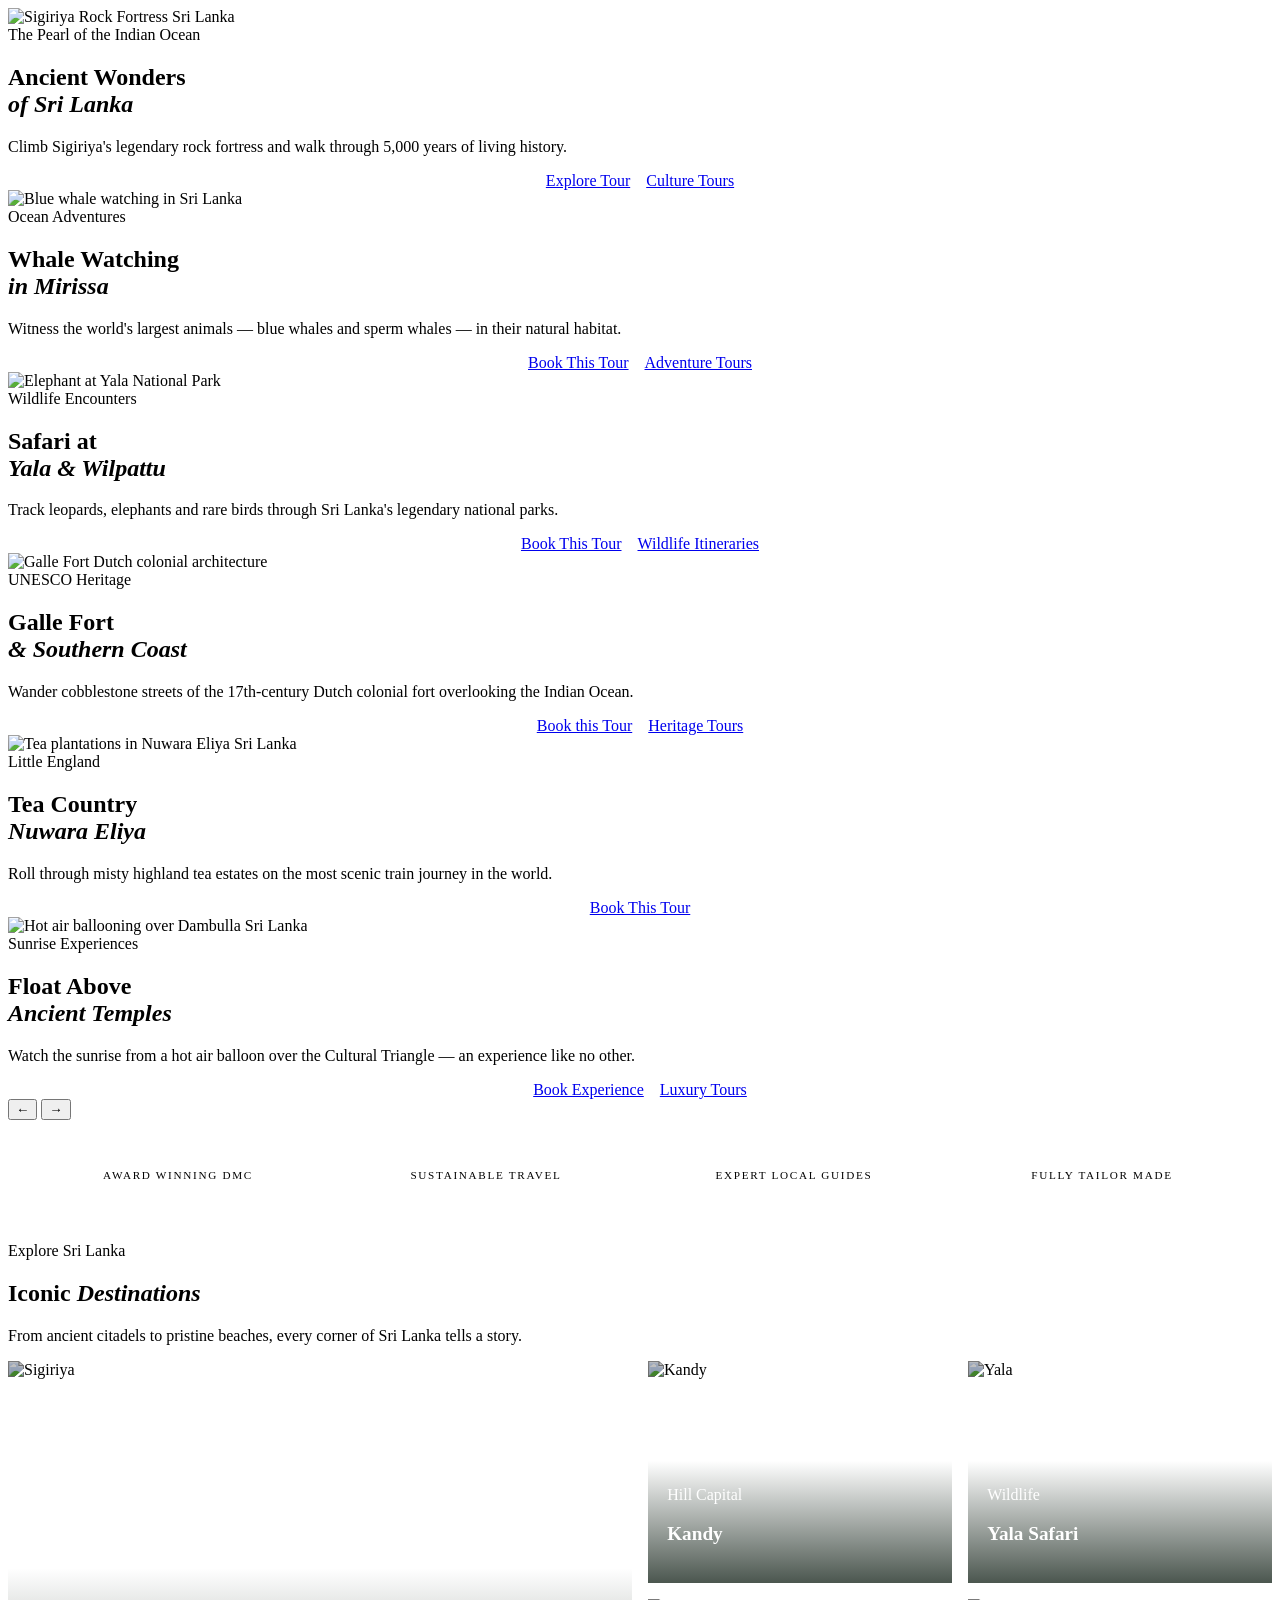
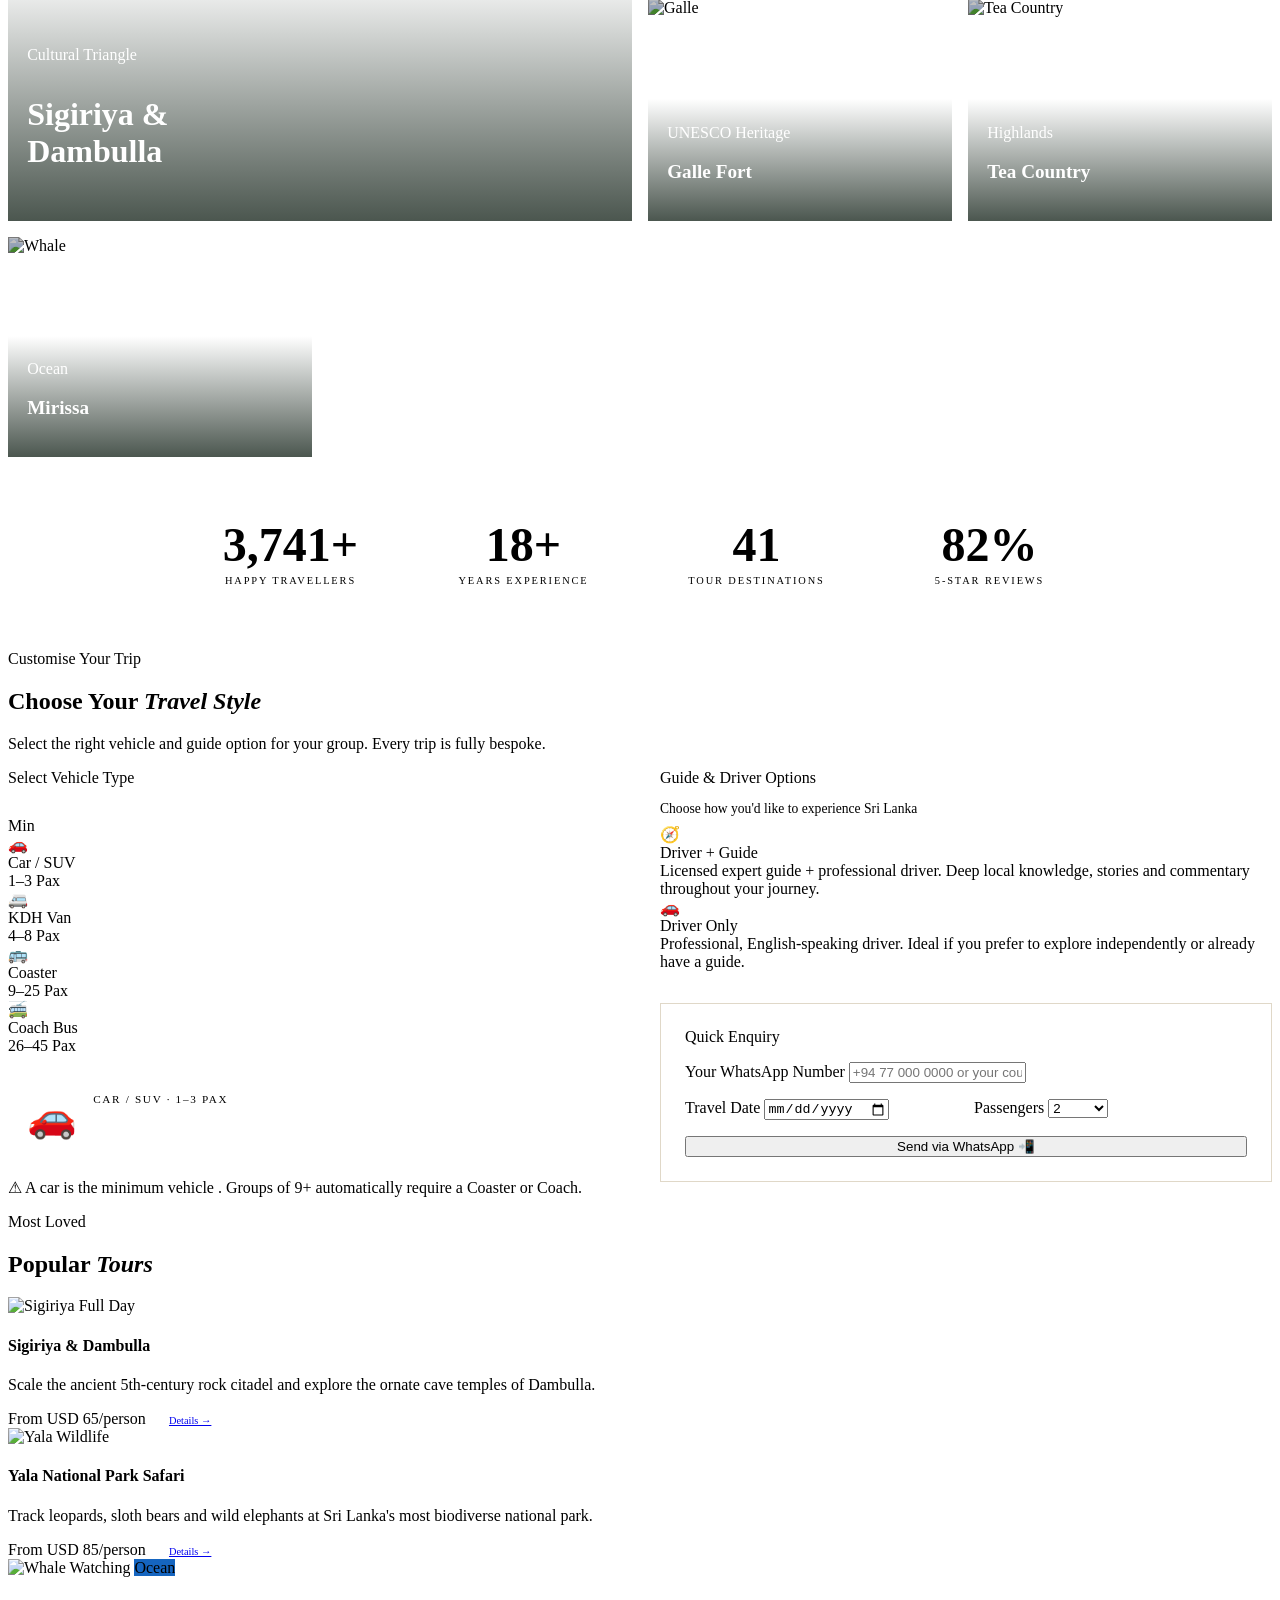
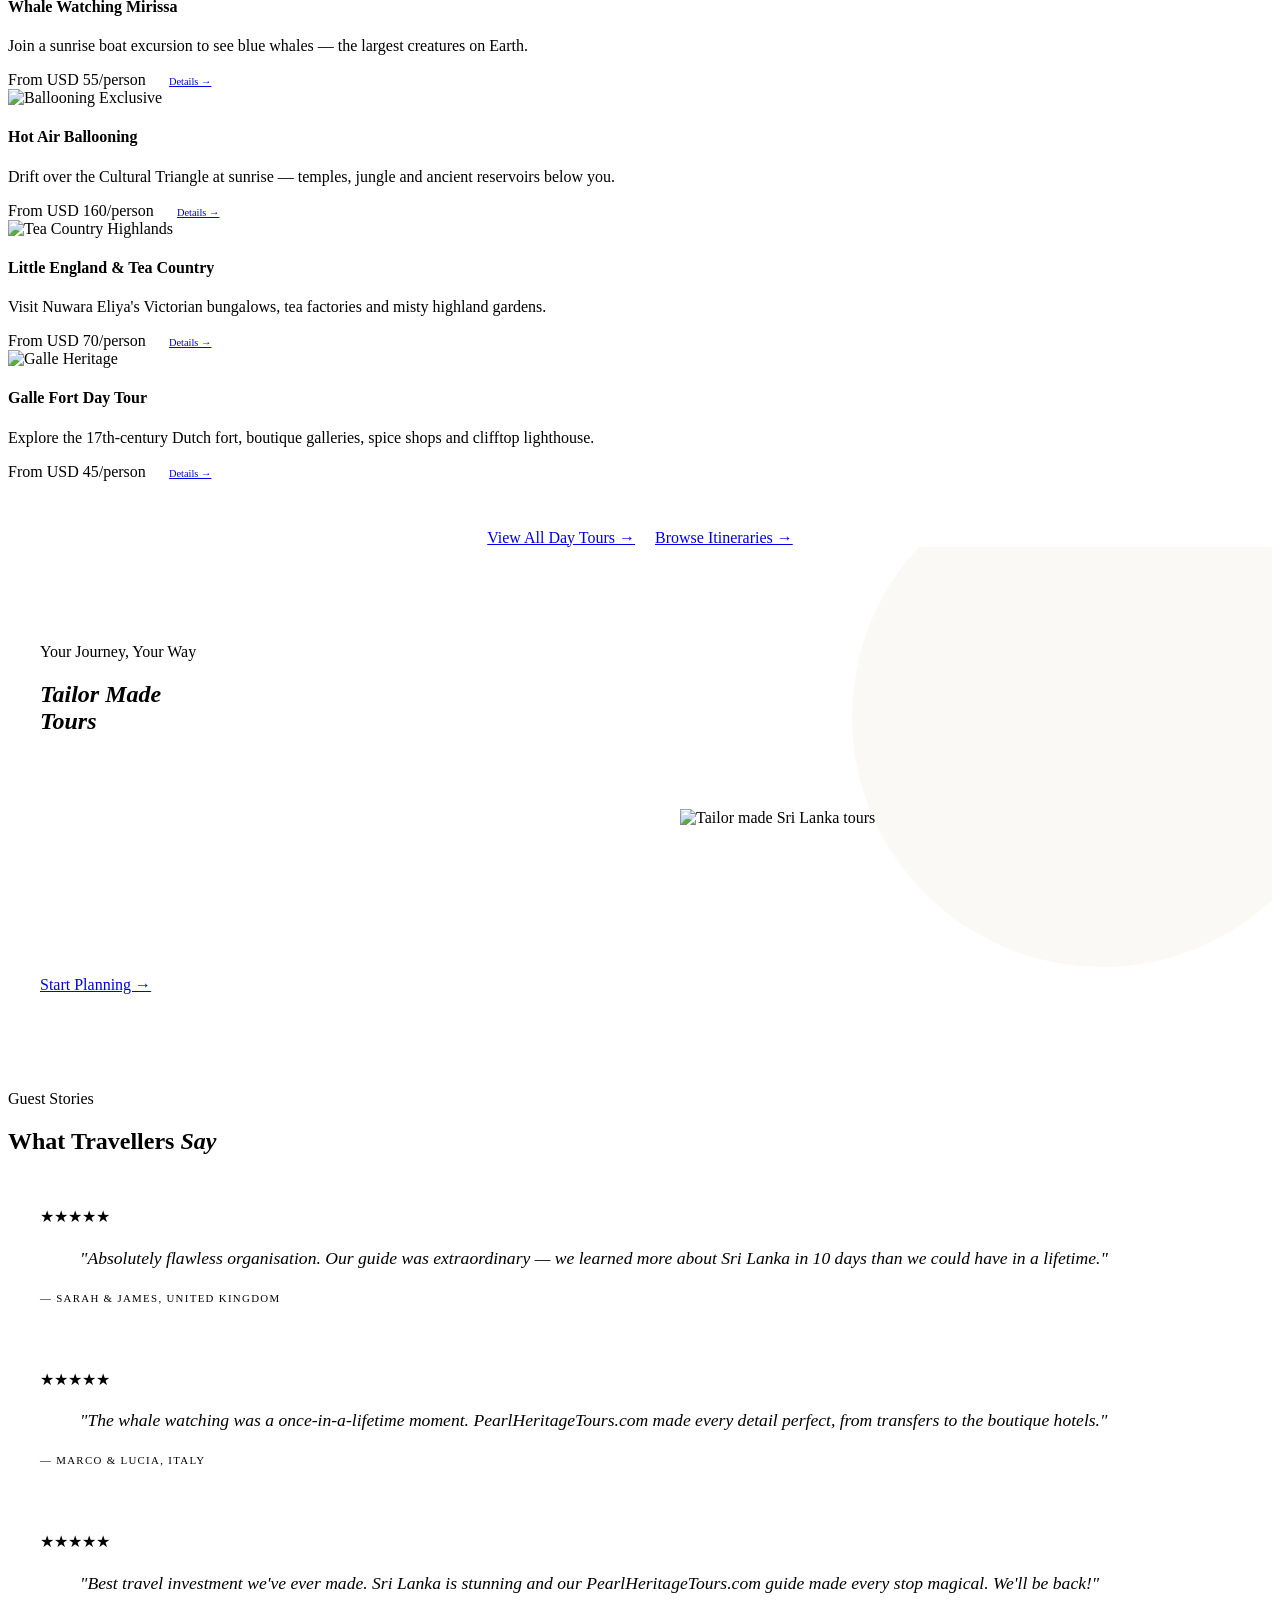
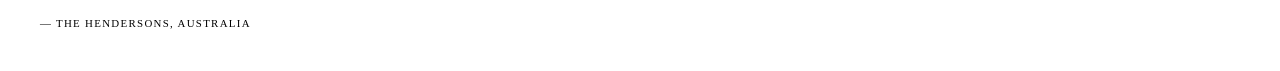
==== commit 092eb59b: "aa" ====
--- a/index.html
+++ b/index.html
@@ -505,7 +505,7 @@
           <h2>Safari at<br><em>Yala &amp; Wilpattu</em></h2>
           <p>Track leopards, elephants and rare birds through Sri Lanka's legendary national parks.</p>
           <div style="display:flex;gap:1rem;justify-content:center;flex-wrap:wrap">
-            <a href="pages/tours.html#yala" class="btn btn-gold">Safari Tours</a>
+            <a href="pages/tours.html#yala" class="btn btn-gold">Book This Tour</a>
             <a href="pages/itineraries.html#wildlife" class="btn btn-outline">Wildlife Itineraries</a>
           </div>
         </div>
@@ -520,7 +520,7 @@
           <h2>Galle Fort<br><em>&amp; Southern Coast</em></h2>
           <p>Wander cobblestone streets of the 17th-century Dutch colonial fort overlooking the Indian Ocean.</p>
           <div style="display:flex;gap:1rem;justify-content:center;flex-wrap:wrap">
-            <a href="pages/tours.html#galle" class="btn btn-gold">Day Tour</a>
+            <a href="pages/tours.html#galle" class="btn btn-gold">Book this Tour</a>
             <a href="pages/itineraries.html#culture" class="btn btn-outline">Heritage Tours</a>
           </div>
         </div>
@@ -535,8 +535,8 @@
           <h2>Tea Country<br><em>Nuwara Eliya</em></h2>
           <p>Roll through misty highland tea estates on the most scenic train journey in the world.</p>
           <div style="display:flex;gap:1rem;justify-content:center;flex-wrap:wrap">
-            <a href="pages/tours.html#england" class="btn btn-gold">Explore</a>
-            <a href="pages/train-tickets.html" class="btn btn-outline">Book Train</a>
+            <a href="pages/tours.html#england" class="btn btn-gold">Book This Tour</a>
+            
           </div>
         </div>
       </div>
@@ -578,22 +578,22 @@
   <div class="features-strip">
     <div class="features-inner">
       <div class="feature-item">
-        <div class="fi-icon">🏆</div>
+        <div class="fi-icon"></div>
         <div class="fi-title">Award Winning DMC</div>
         <p>Recognized Sri Lanka DMC since 2005</p>
       </div>
       <div class="feature-item">
-        <div class="fi-icon">🌿</div>
+        <div class="fi-icon"></div>
         <div class="fi-title">Sustainable Travel</div>
         <p>Responsible tourism at the heart of every tour</p>
       </div>
       <div class="feature-item">
-        <div class="fi-icon">🧭</div>
+        <div class="fi-icon"></div>
         <div class="fi-title">Expert Local Guides</div>
         <p>Licensed, fluent, passionate island experts</p>
       </div>
       <div class="feature-item">
-        <div class="fi-icon">✨</div>
+        <div class="fi-icon"></div>
         <div class="fi-title">Fully Tailor Made</div>
         <p>Every journey crafted to your exact wishes</p>
       </div>
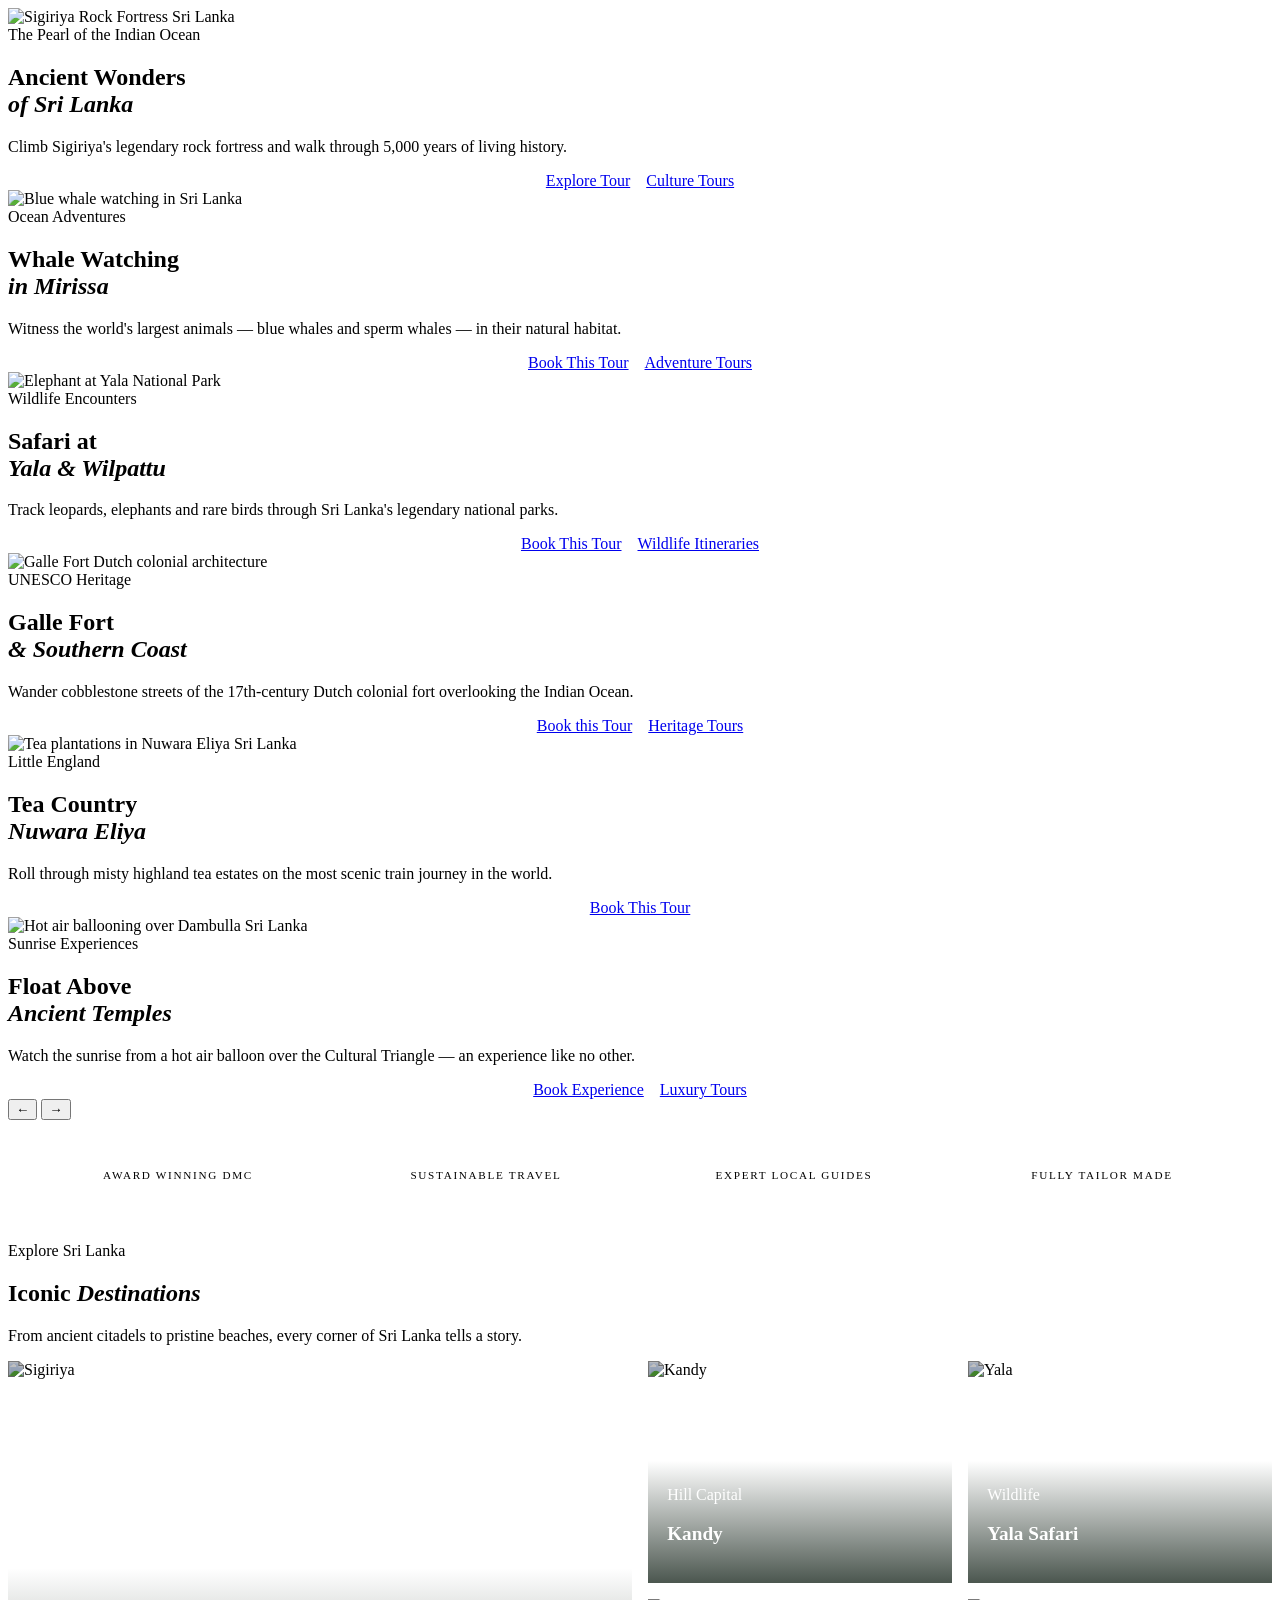
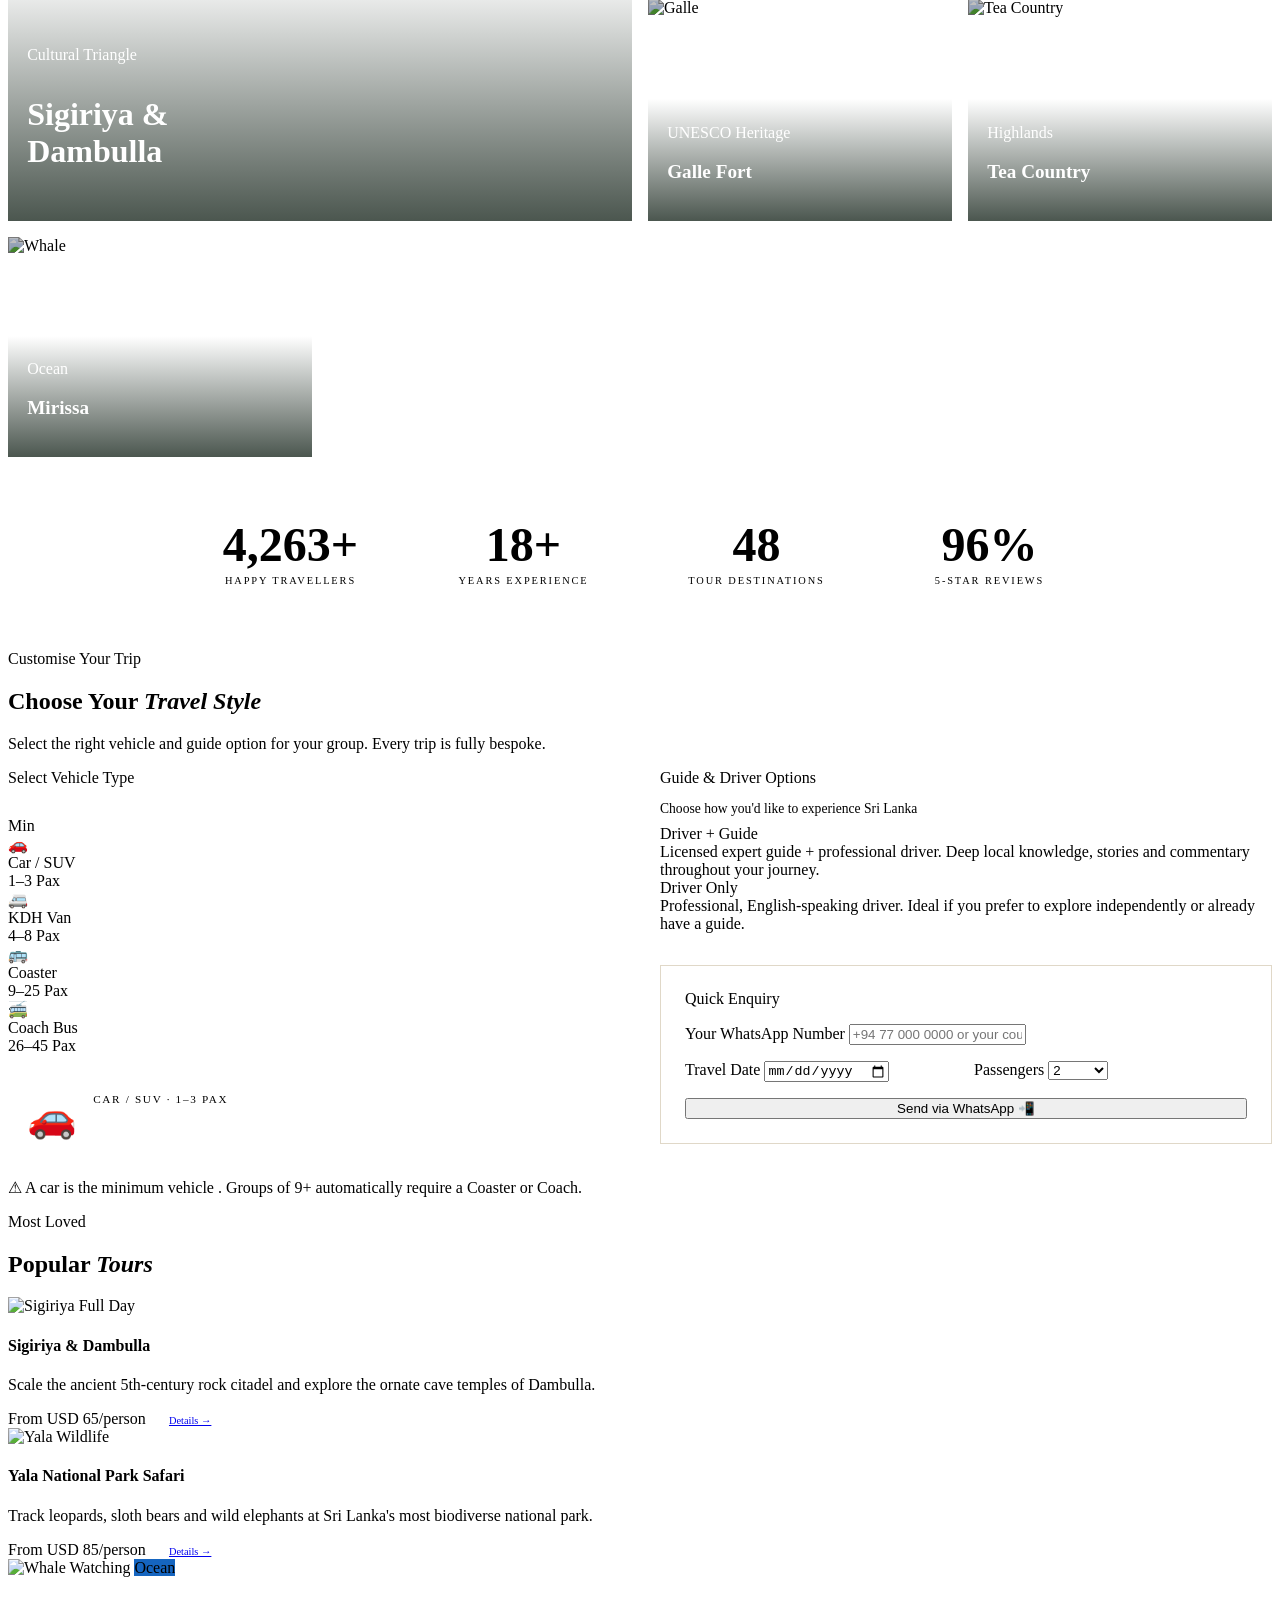
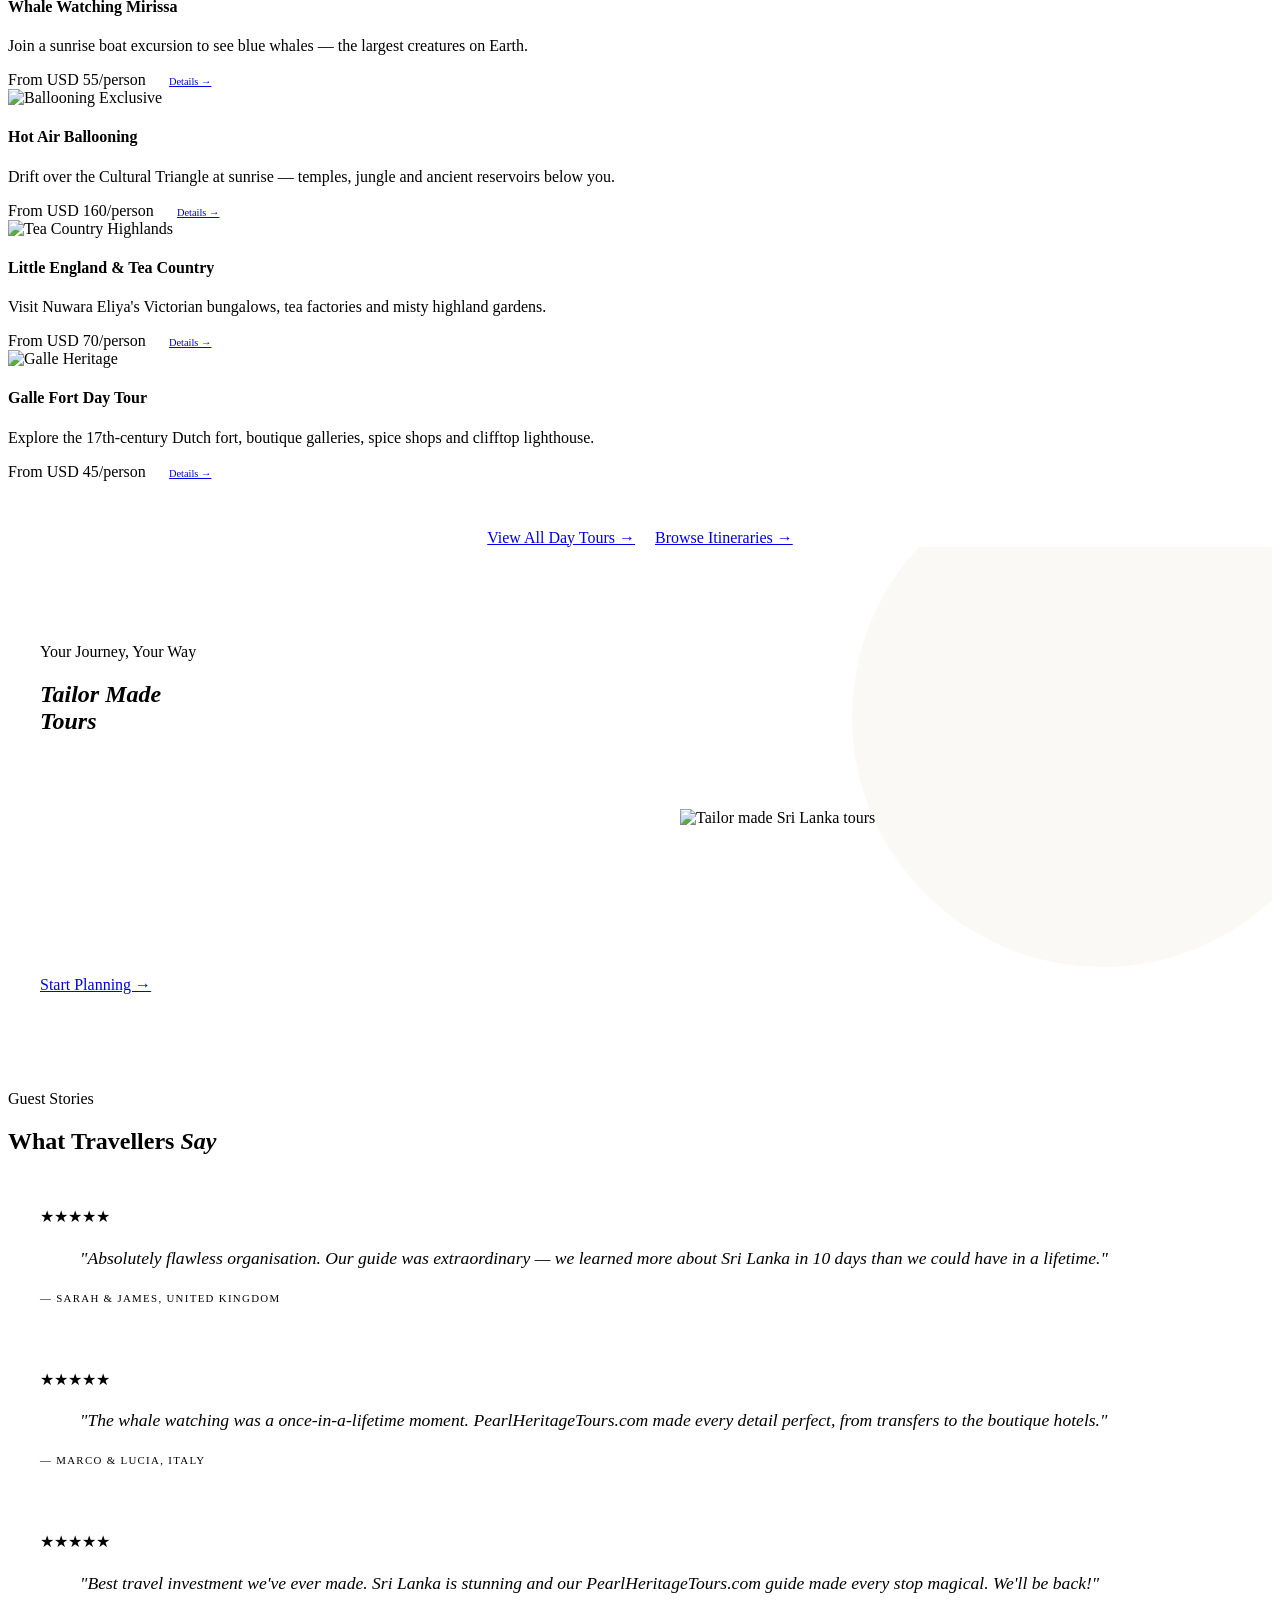
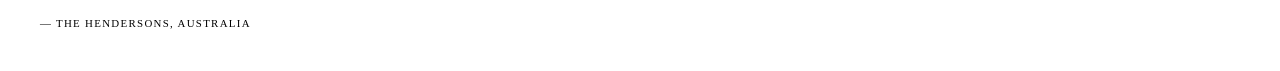
==== commit 15c4eec5: "fdsf" ====
--- a/index.html
+++ b/index.html
@@ -745,13 +745,13 @@
             Sri Lanka</p>
           <div class="guide-toggle">
             <div class="guide-option active" data-guide="guide">
-              <div class="g-icon">🧭</div>
+              <div class="g-icon"></div>
               <div class="g-title">Driver + Guide</div>
               <div class="g-desc">Licensed expert guide + professional driver. Deep local knowledge, stories and
                 commentary throughout your journey.</div>
             </div>
             <div class="guide-option" data-guide="driver">
-              <div class="g-icon">🚗</div>
+              <div class="g-icon"></div>
               <div class="g-title">Driver Only</div>
               <div class="g-desc">Professional, English-speaking driver. Ideal if you prefer to explore independently or
                 already have a guide.</div>
@@ -896,7 +896,7 @@
 
         <div class="card aos aos-delay-2">
           <div class="card-img">
-            <img src="https://69cd03b887c4a0b6216caad2.imgix.net/R%20(1).jpg" alt="Galle" />
+            <img src="https://res.cloudinary.com/dol4tvhdb/image/upload/v1782413369/galle-dutch-fort_249973-1443_n3t90i.avif" alt="Galle" />
             <span class="badge">Heritage</span>
           </div>
           <div class="card-body">
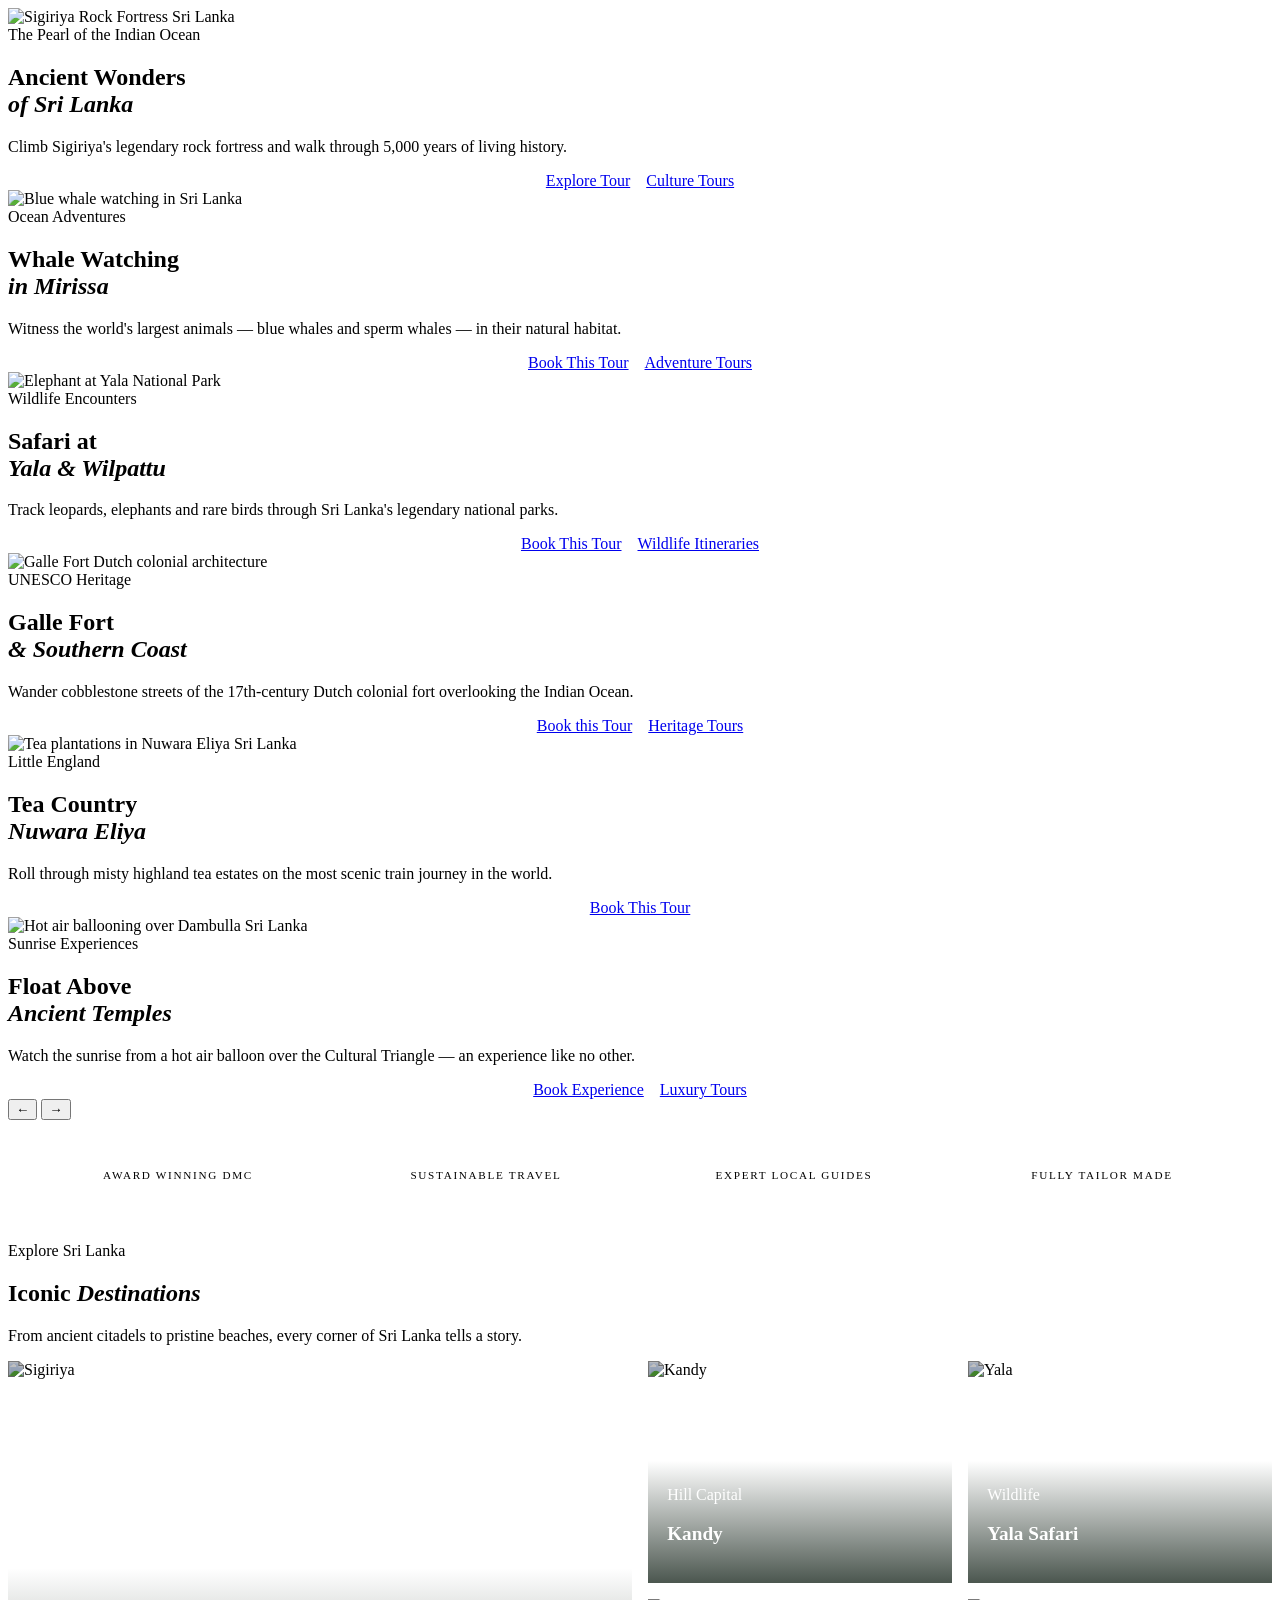
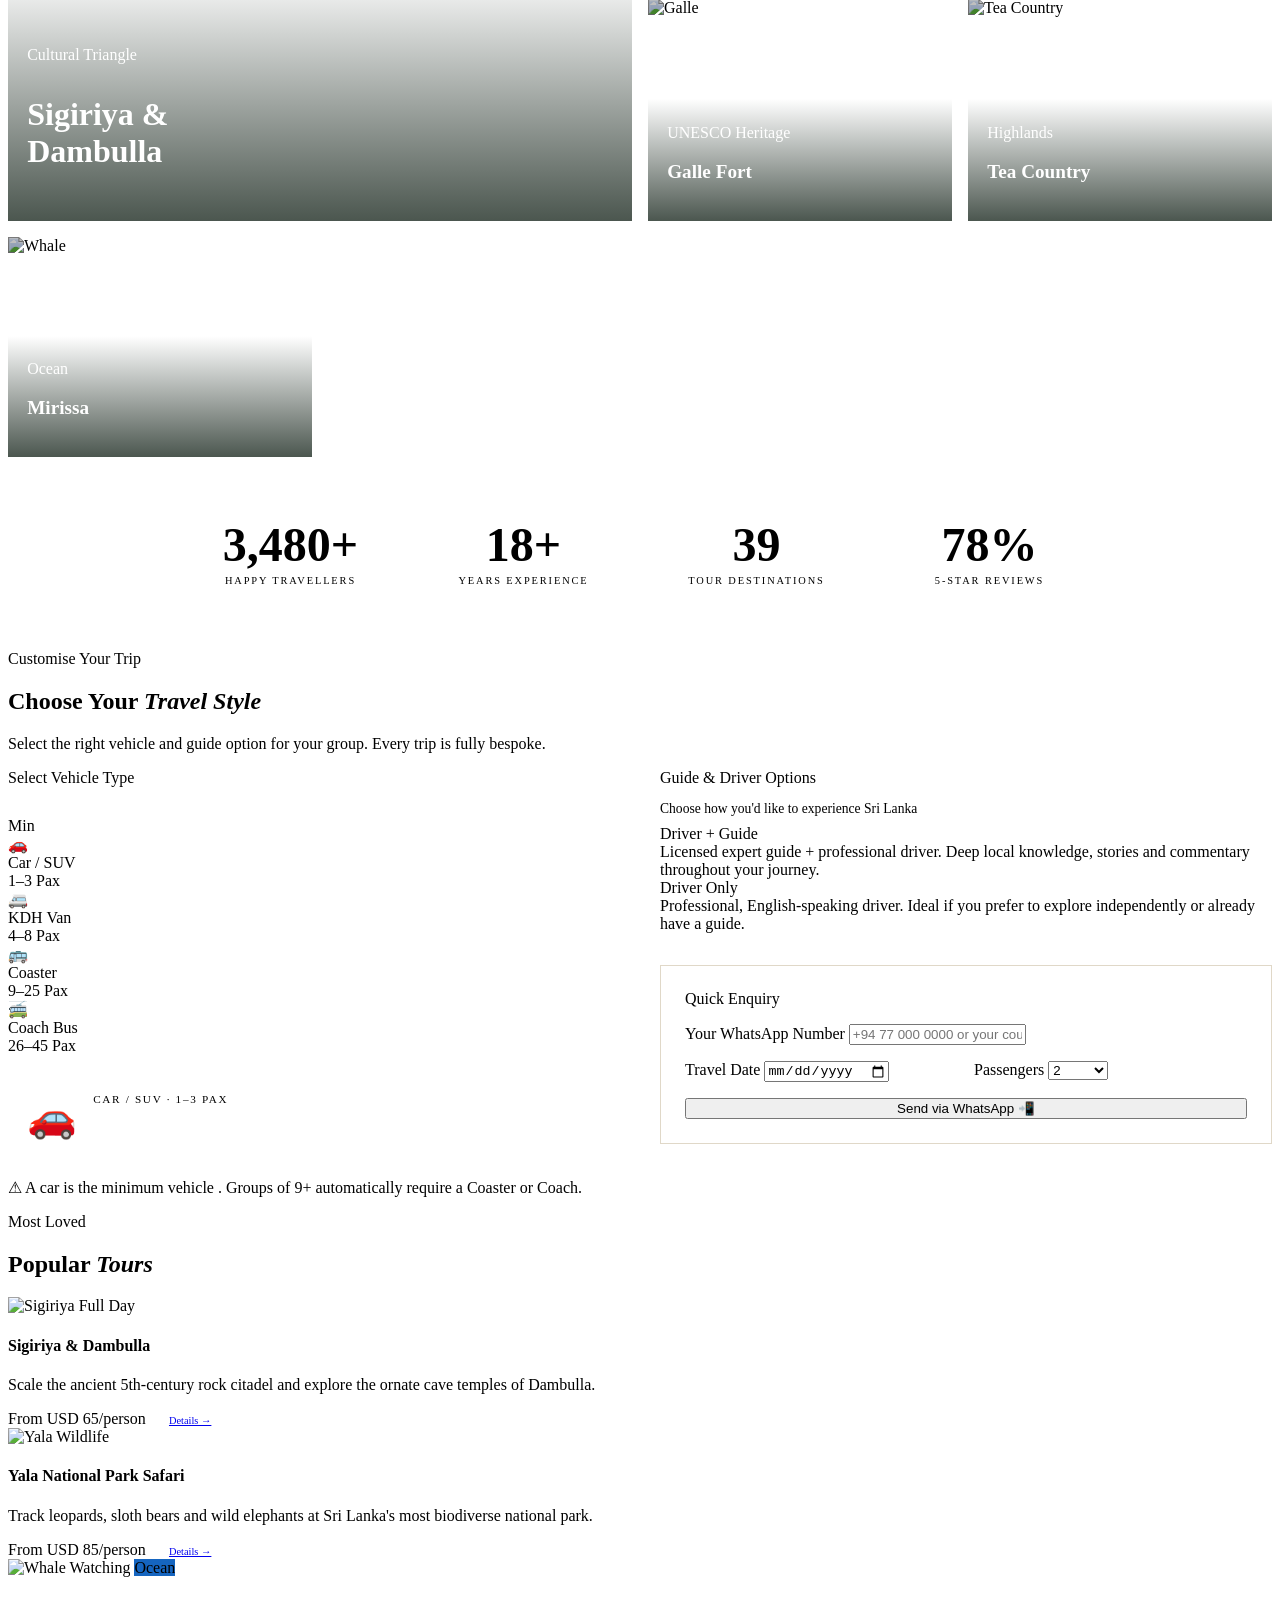
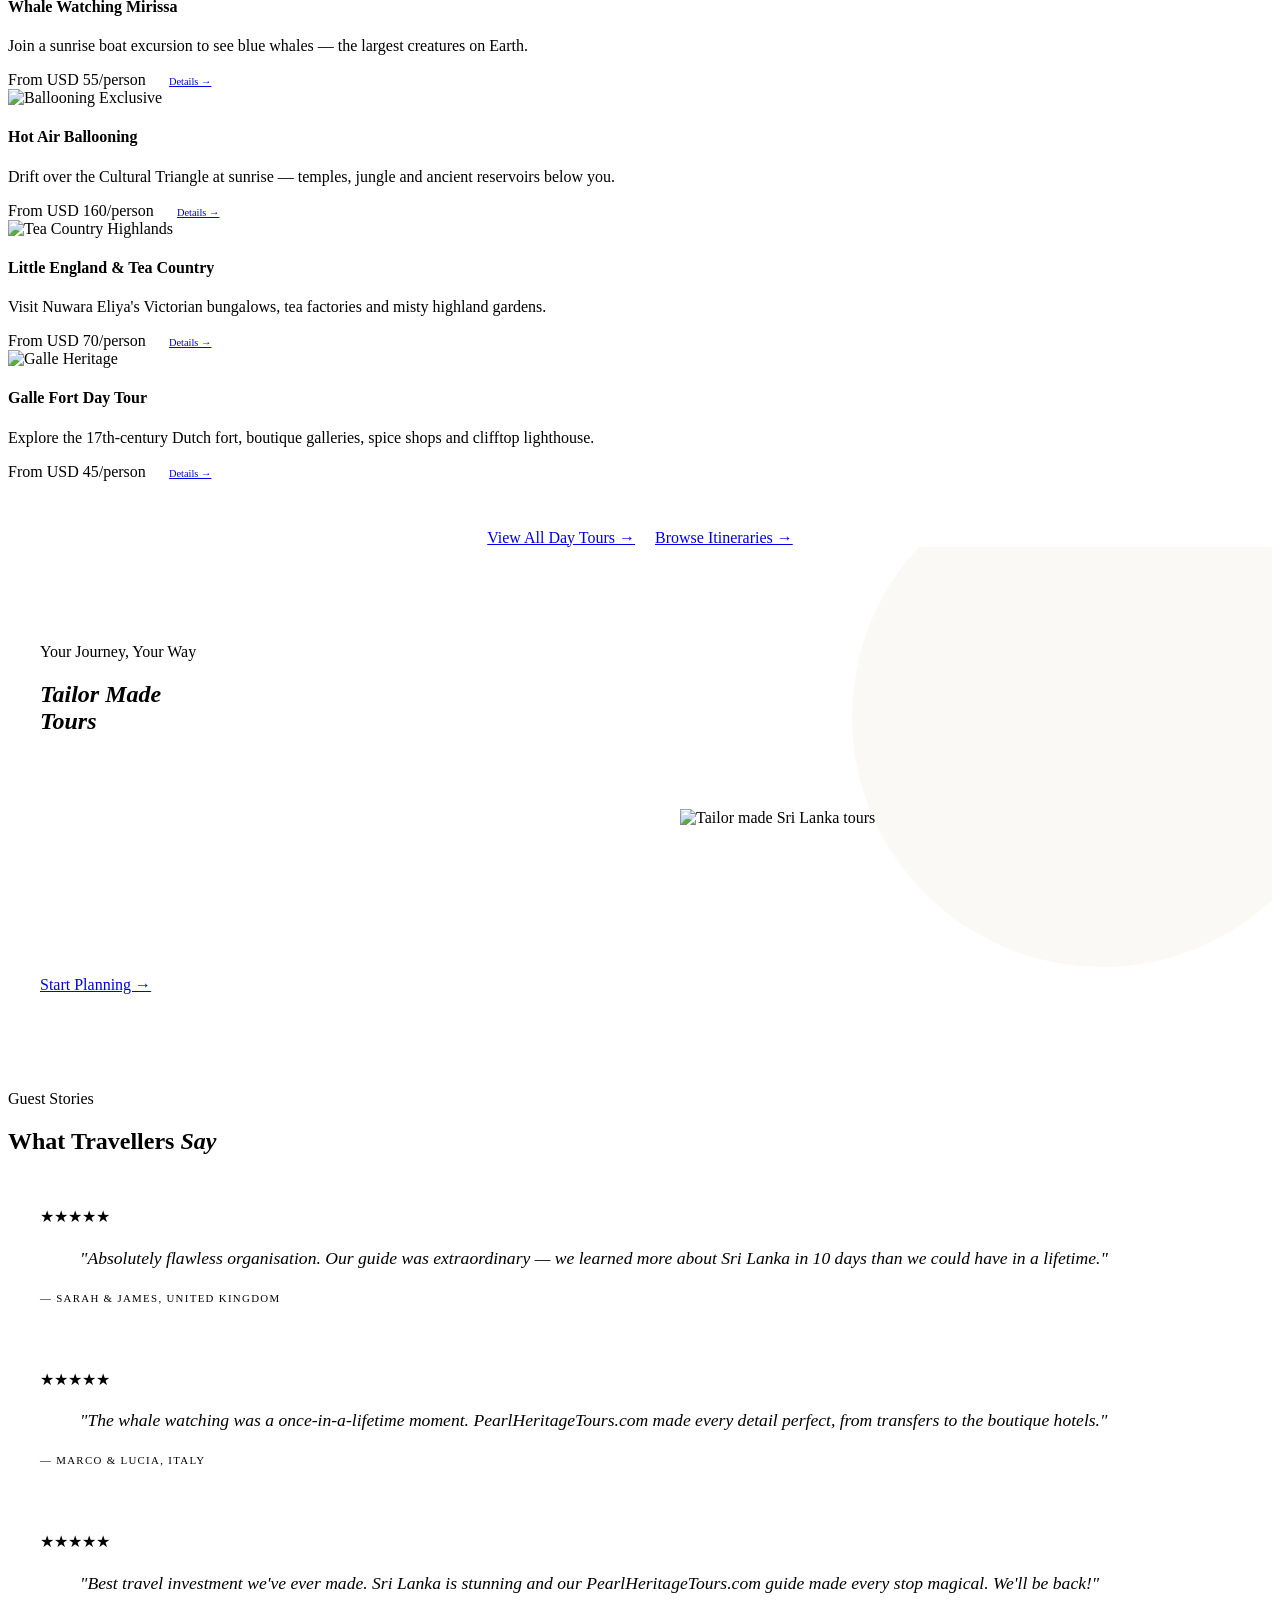
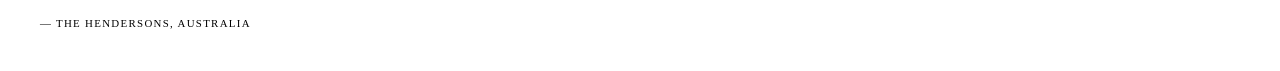
==== commit 4d6e261b: "fidj" ====
--- a/index.html
+++ b/index.html
@@ -497,7 +497,7 @@
       </div>
 
       <div class="slide">
-        <img src="https://69cd03b887c4a0b6216caad2.imgix.net/Yala-national-park-closure%20(1).jpg"
+        <img src="https://res.cloudinary.com/dol4tvhdb/image/upload/v1782413934/yala-slider1_xnvanu.jpg"
           alt="Elephant at Yala National Park" />
         <div class="slide-overlay"></div>
         <div class="slide-content">
@@ -512,7 +512,7 @@
       </div>
 
       <div class="slide">
-        <img src="https://69cd03b887c4a0b6216caad2.imgix.net/R%20(1).jpg"
+        <img src="https://res.cloudinary.com/dol4tvhdb/image/upload/v1782413369/galle-dutch-fort_249973-1443_n3t90i.avif"
           alt="Galle Fort Dutch colonial architecture" />
         <div class="slide-overlay"></div>
         <div class="slide-content">
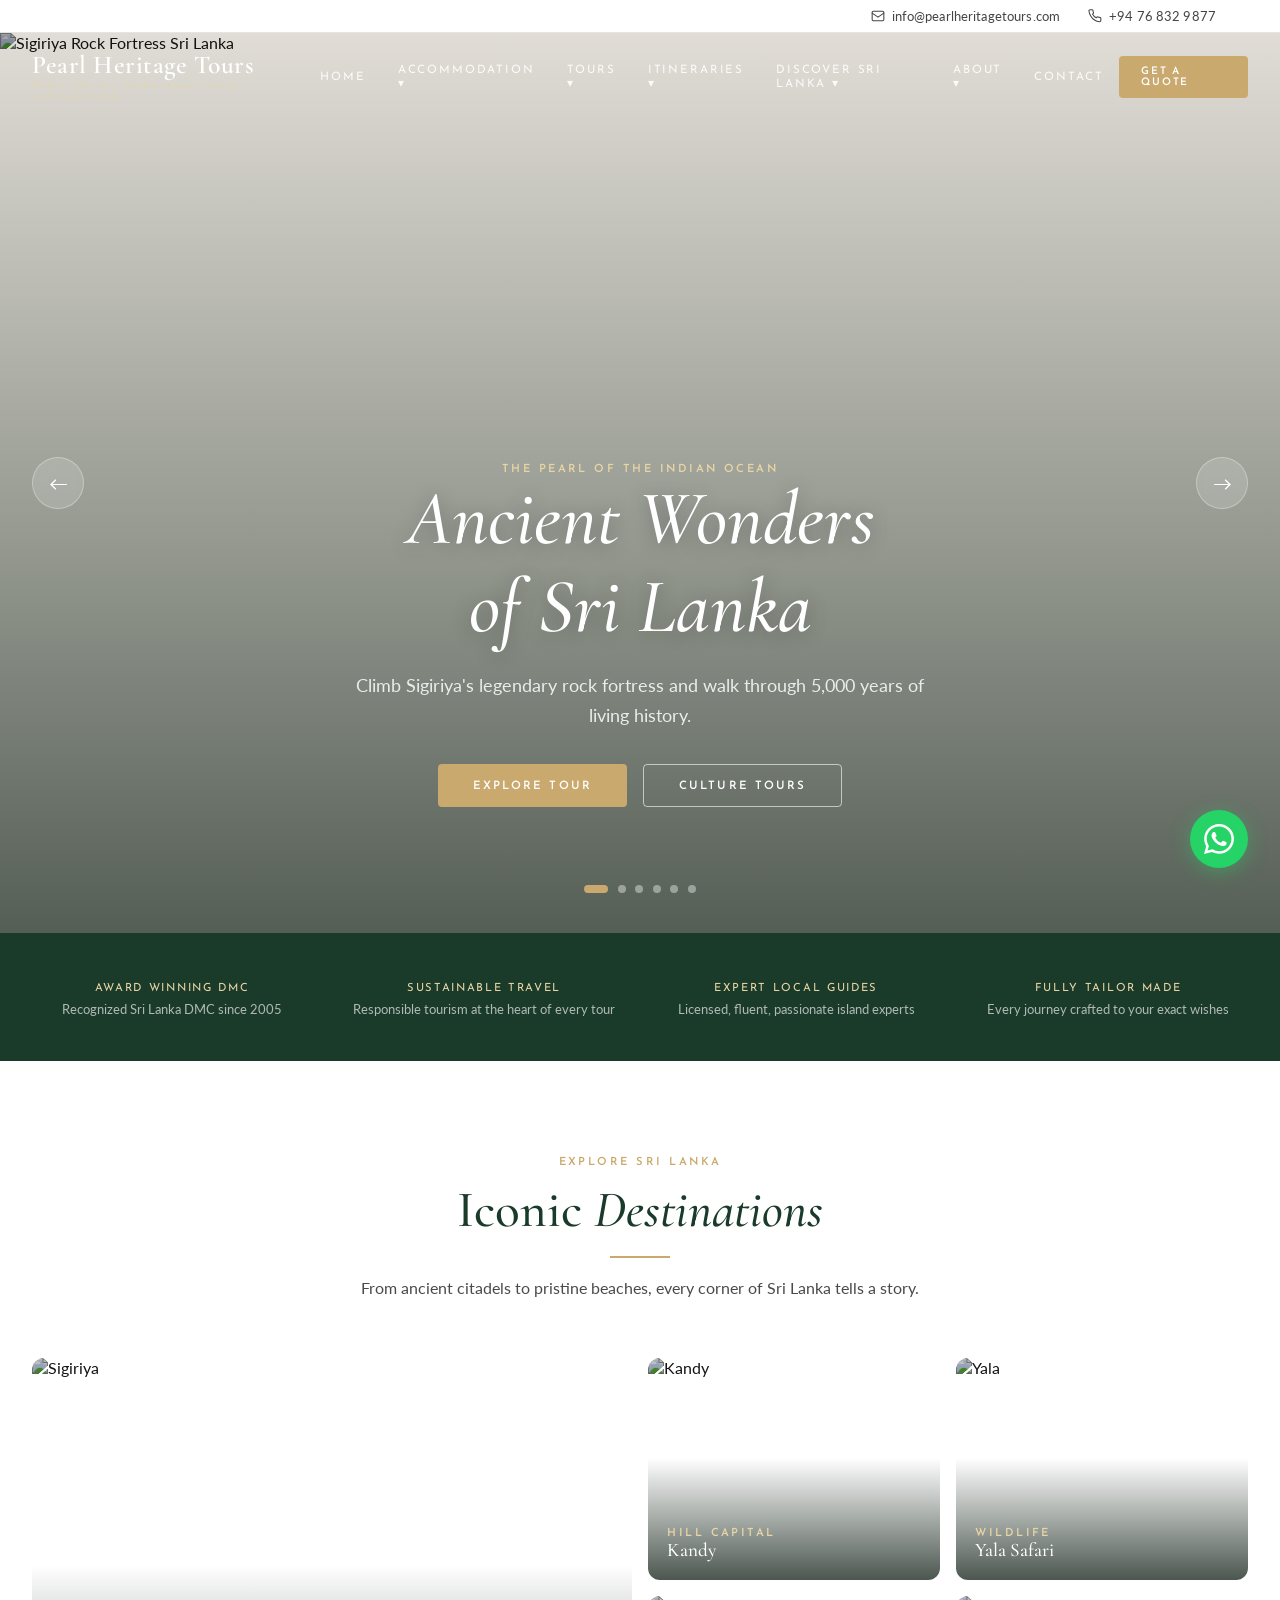
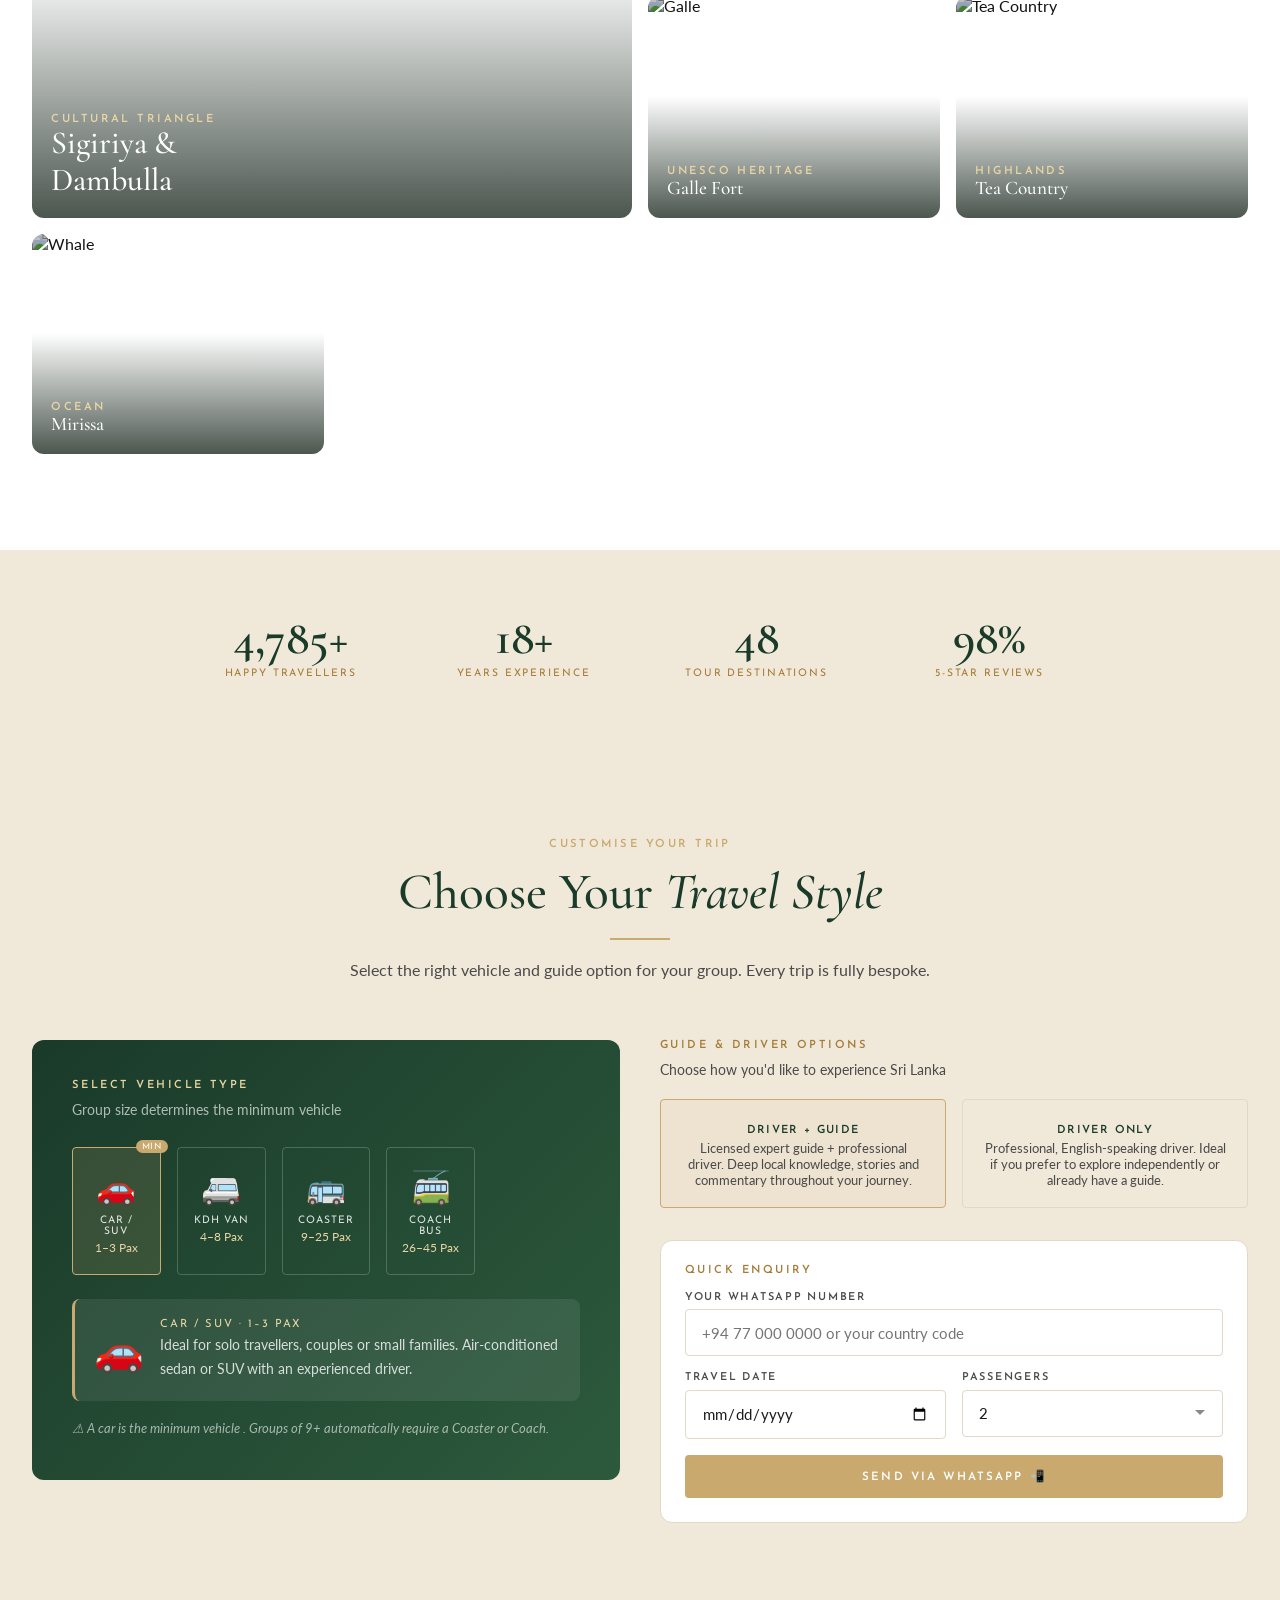
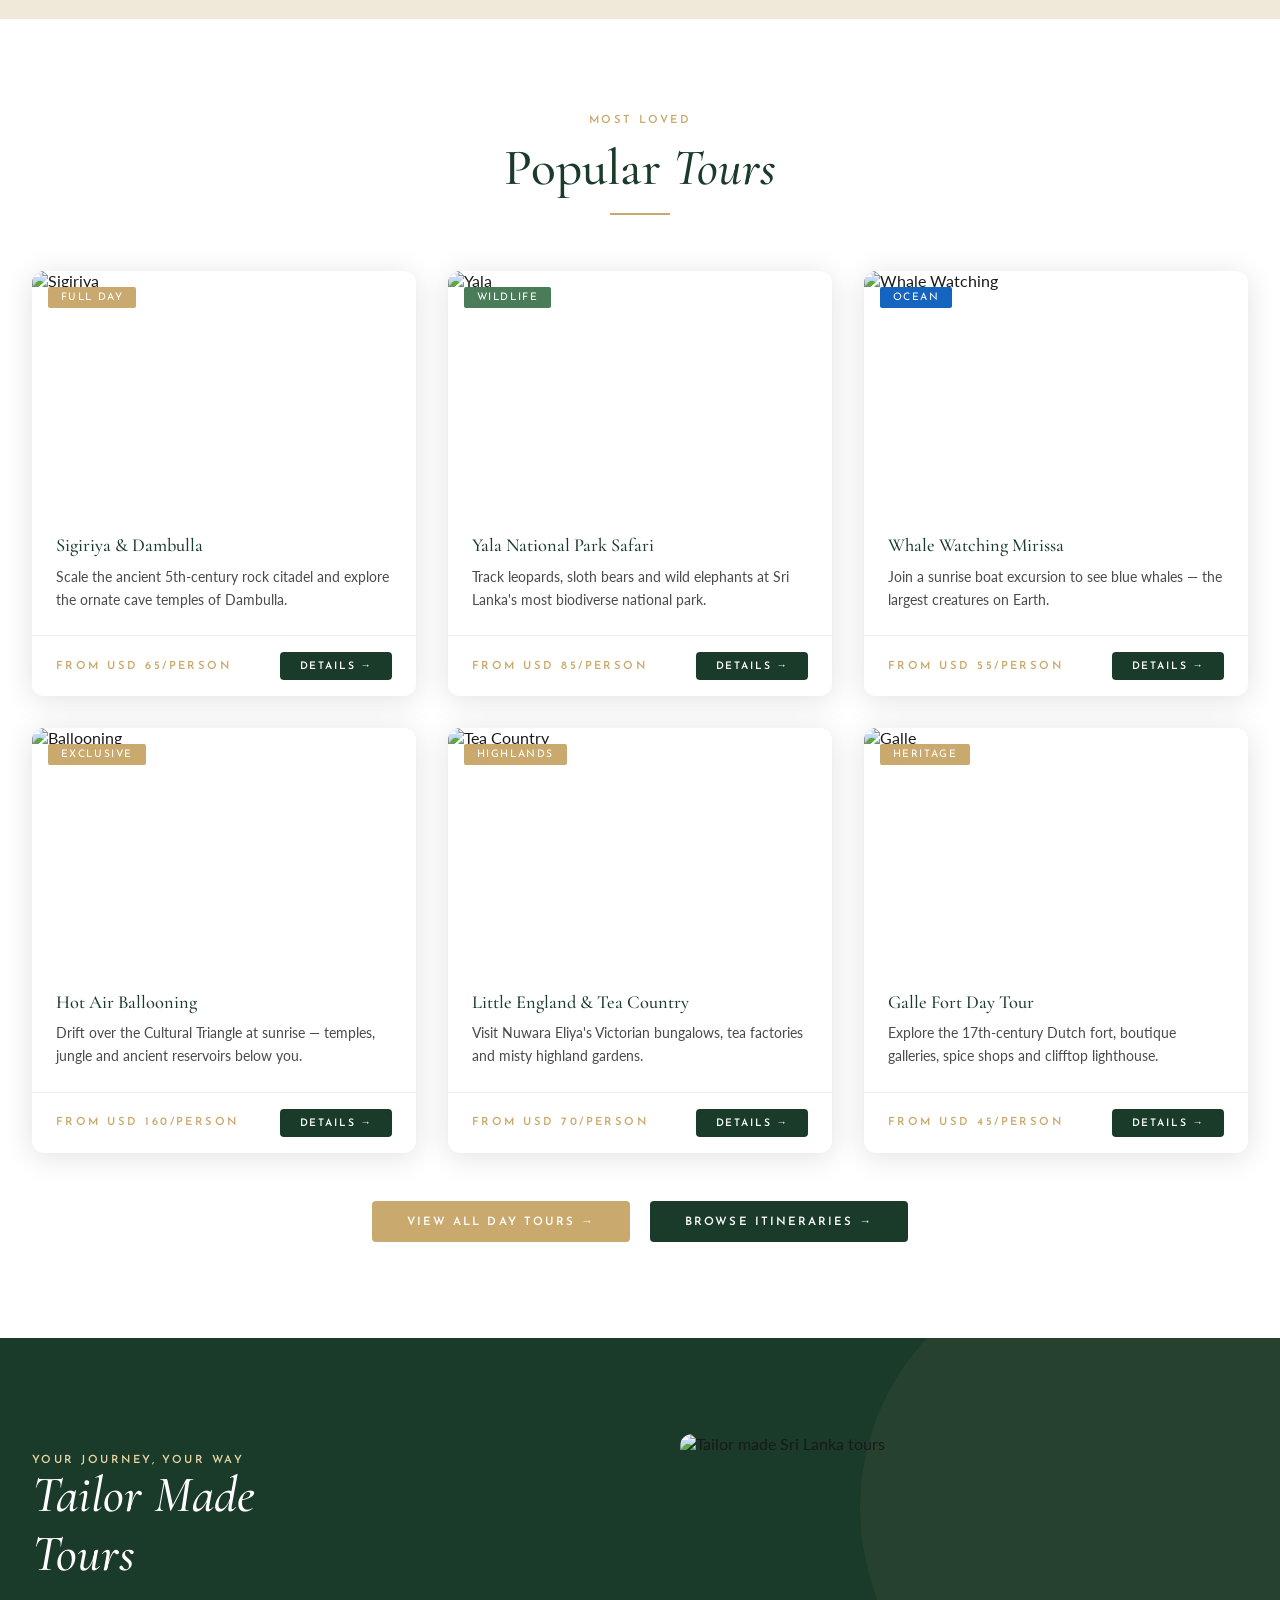
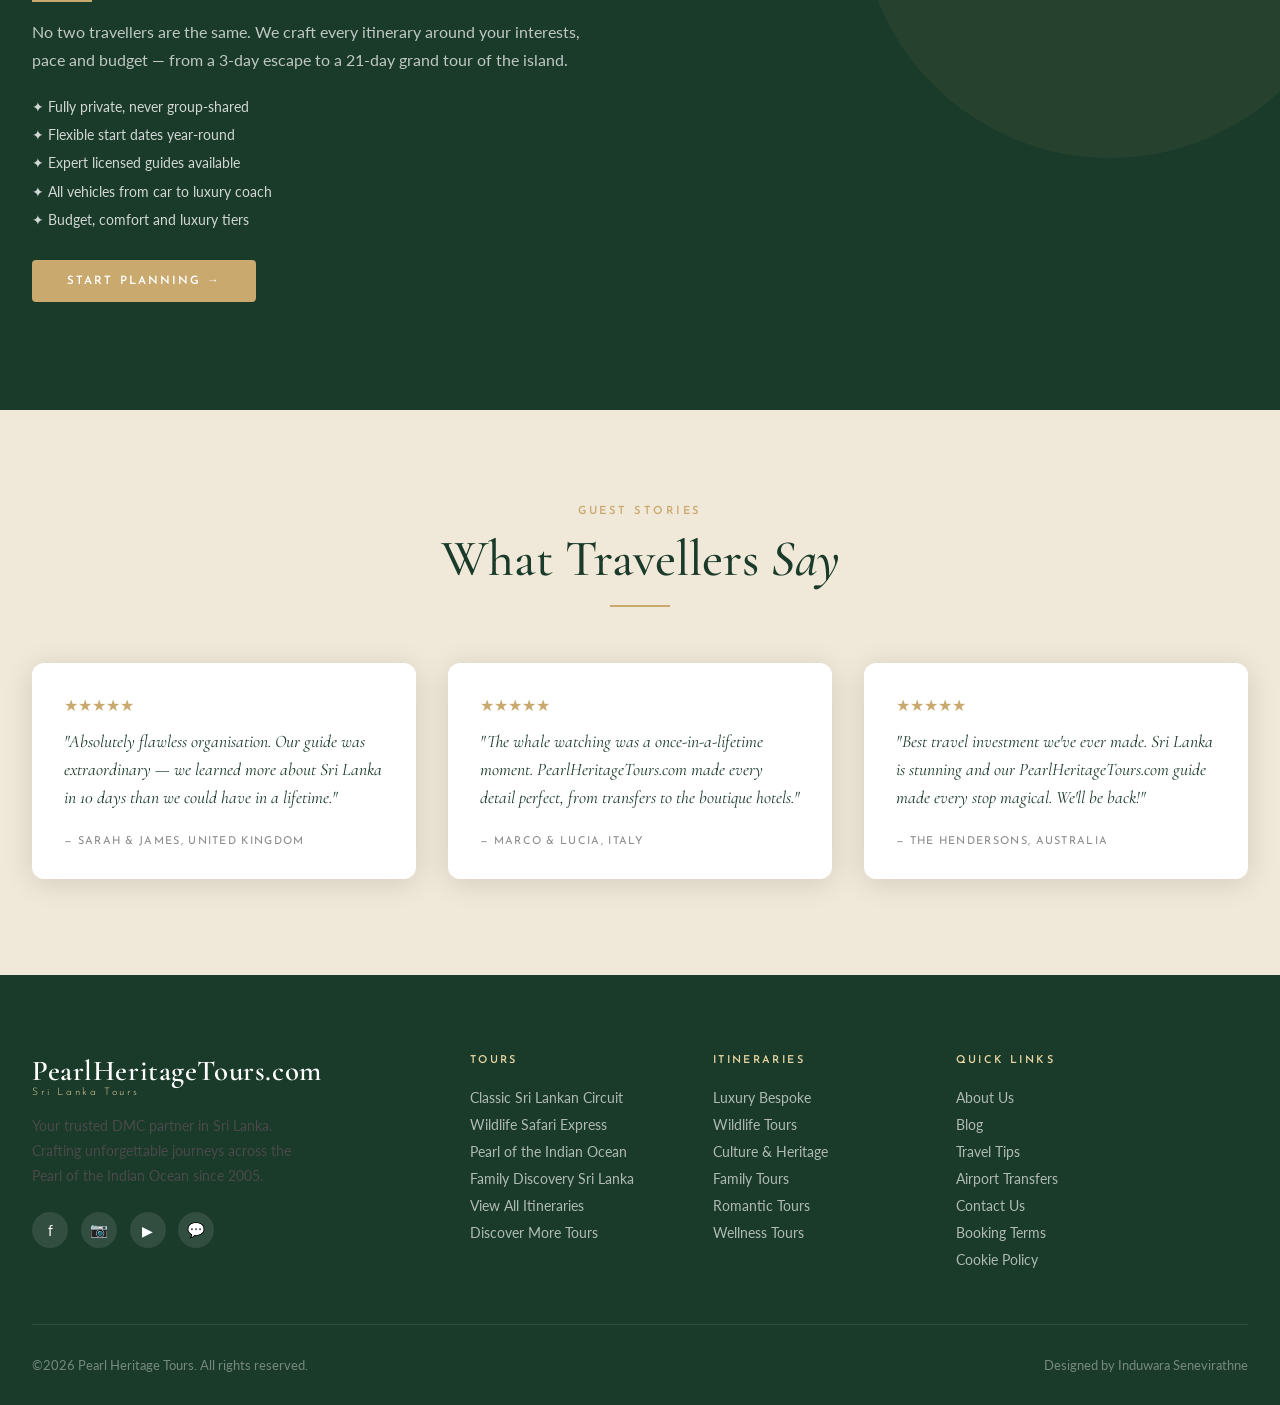
==== commit 56cc4885: "top bar fix" ====
--- a/index.html
+++ b/index.html
@@ -456,7 +456,7 @@
 </head>
 
 <body>
-
+ 
   <!-- NAV PLACEHOLDER -->
   <div id="nav-placeholder"></div>
 
--- a/css/main.css
+++ b/css/main.css
@@ -0,0 +1,862 @@
+/* ============================================================
+   BLOOMING SMILES SRI LANKA — MASTER DESIGN SYSTEM
+   Aesthetic: Tropical Luxury Editorial
+   ============================================================ */
+
+@import url('https://fonts.googleapis.com/css2?family=Cormorant+Garamond:ital,wght@0,300;0,400;0,500;0,600;0,700;1,300;1,400;1,600&family=Josefin+Sans:wght@200;300;400;600;700&family=Lato:wght@300;400;700&display=swap');
+
+:root {
+  --gold:       #C9A96E;
+  --gold-light: #E8D5A3;
+  --gold-dark:  #A67C3A;
+  --green:      #1A3A2A;
+  --green-mid:  #2D5A3D;
+  --green-light:#4A7C5A;
+  --cream:      #FAF6EE;
+  --cream-dark: #F0E8D8;
+  --text-dark:  #1A1A1A;
+  --text-mid:   #4A4A4A;
+  --text-light: #8A8A8A;
+  --white:      #FFFFFF;
+  --overlay:    rgba(15, 30, 20, 0.55);
+
+  --font-display: 'Cormorant Garamond', serif;
+  --font-ui:      'Josefin Sans', sans-serif;
+  --font-body:    'Lato', sans-serif;
+
+  --radius:   4px;
+  --radius-lg:12px;
+  --shadow:   0 4px 30px rgba(0,0,0,0.12);
+  --shadow-lg:0 20px 60px rgba(0,0,0,0.18);
+  --transition: all 0.35s cubic-bezier(0.4,0,0.2,1);
+}
+
+*, *::before, *::after { box-sizing: border-box; margin: 0; padding: 0; }
+
+html { scroll-behavior: smooth; font-size: 16px; }
+
+/* Screen-reader only — SEO H1 hidden visually but visible to crawlers */
+.sr-only {
+  position: absolute; width: 1px; height: 1px;
+  padding: 0; margin: -1px; overflow: hidden;
+  clip: rect(0,0,0,0); white-space: nowrap; border: 0;
+}
+
+body {
+  font-family: var(--font-body);
+  color: var(--text-dark);
+  background: var(--cream);
+  overflow-x: hidden;
+}
+
+img { max-width: 100%; display: block; }
+a { text-decoration: none; color: inherit; }
+ul { list-style: none; }
+button { cursor: pointer; border: none; background: none; font-family: inherit; }
+
+/* ── TYPOGRAPHY ─────────────────────────────────────────── */
+h1,h2,h3,h4,h5,h6 { font-family: var(--font-display); font-weight: 500; line-height: 1.15; }
+h1 { font-size: clamp(2.8rem, 6vw, 5.5rem); }
+h2 { font-size: clamp(2rem, 4vw, 3.5rem); }
+h3 { font-size: clamp(1.5rem, 2.5vw, 2.2rem); }
+h4 { font-size: 1.4rem; }
+p  { line-height: 1.75; color: var(--text-mid); }
+
+.label {
+  font-family: var(--font-ui);
+  font-size: 0.7rem;
+  letter-spacing: 0.22em;
+  text-transform: uppercase;
+  font-weight: 600;
+}
+
+/* ── NAVIGATION ─────────────────────────────────────────── */
+#navbar {
+  position: fixed;
+  top: 37px;
+  z-index: 1000;
+  padding: 0 2rem;
+  transition: var(--transition);
+}
+
+#navbar.transparent { background: transparent; }
+#navbar.solid {
+  background: rgba(26, 58, 42, 0.97);
+  backdrop-filter: blur(10px);
+  box-shadow: 0 2px 30px rgba(0,0,0,0.2);
+  padding: 0 2rem;
+}
+
+.nav-inner {
+  max-width: 1400px;
+  margin: 0 auto;
+  display: flex;
+  align-items: center;
+  justify-content: space-between;
+  height: 80px;
+}
+
+.nav-logo {
+  font-family: var(--font-display);
+  font-size: 1.6rem;
+  color: var(--white);
+  font-weight: 600;
+  letter-spacing: 0.02em;
+  line-height: 1.1;
+}
+.nav-logo span { display: block; font-size: 0.65rem; font-family: var(--font-ui); letter-spacing: 0.25em; color: var(--gold-light); font-weight: 300; }
+
+.nav-links {
+  display: flex;
+  align-items: center;
+  gap: 0.2rem;
+}
+.nav-links > li { position: relative; }
+.nav-links > li > a {
+  font-family: var(--font-ui);
+  font-size: 0.72rem;
+  letter-spacing: 0.16em;
+  text-transform: uppercase;
+  color: rgba(255,255,255,0.88);
+  padding: 0.5rem 0.9rem;
+  display: block;
+  transition: color 0.2s;
+}
+.nav-links > li > a:hover { color: var(--gold-light); }
+
+/* Dropdown */
+.nav-dropdown {
+  position: absolute;
+  top: 100%; left: 0;
+  min-width: 260px;
+  background: var(--green);
+  border-top: 2px solid var(--gold);
+  box-shadow: var(--shadow-lg);
+  opacity: 0; visibility: hidden;
+  transform: translateY(10px);
+  transition: var(--transition);
+  z-index: 100;
+}
+.nav-links > li:hover .nav-dropdown { opacity: 1; visibility: visible; transform: translateY(0); }
+.nav-dropdown li a {
+  display: block;
+  padding: 0.7rem 1.2rem;
+  font-family: var(--font-ui);
+  font-size: 0.72rem;
+  letter-spacing: 0.1em;
+  color: rgba(255,255,255,0.82);
+  border-bottom: 1px solid rgba(255,255,255,0.07);
+  transition: var(--transition);
+}
+.nav-dropdown li a:hover { background: var(--green-mid); color: var(--gold-light); padding-left: 1.6rem; }
+
+/* Mobile menu toggle — see full definition below under MOBILE NAV */
+
+/* ── BUTTONS ─────────────────────────────────────────────── */
+.btn {
+  display: inline-flex;
+  align-items: center;
+  gap: 0.6rem;
+  font-family: var(--font-ui);
+  font-size: 0.72rem;
+  letter-spacing: 0.18em;
+  text-transform: uppercase;
+  font-weight: 600;
+  padding: 0.9rem 2.2rem;
+  border-radius: var(--radius);
+  transition: var(--transition);
+  cursor: pointer;
+}
+.btn-gold {
+  background: var(--gold);
+  color: var(--white);
+}
+.btn-gold:hover { background: var(--gold-dark); transform: translateY(-2px); box-shadow: 0 8px 25px rgba(201,169,110,0.4); }
+
+.btn-outline {
+  border: 1px solid rgba(255,255,255,0.6);
+  color: var(--white);
+  background: transparent;
+}
+.btn-outline:hover { border-color: var(--gold); color: var(--gold-light); }
+
+.btn-dark {
+  background: var(--green);
+  color: var(--white);
+}
+.btn-dark:hover { background: var(--green-mid); transform: translateY(-2px); }
+
+/* ── SECTION LAYOUT ─────────────────────────────────────── */
+.section { padding: 6rem 2rem; }
+.section-sm { padding: 4rem 2rem; }
+.container { max-width: 1320px; margin: 0 auto; }
+.container-sm { max-width: 900px; margin: 0 auto; }
+
+.section-header { text-align: center; margin-bottom: 3.5rem; }
+.section-header .label { color: var(--gold); margin-bottom: 0.8rem; display: block; }
+.section-header h2 { color: var(--green); }
+.section-header p { max-width: 600px; margin: 1rem auto 0; }
+
+/* ── CARDS ───────────────────────────────────────────────── */
+.card {
+  background: var(--white);
+  border-radius: var(--radius-lg);
+  overflow: hidden;
+  box-shadow: var(--shadow);
+  transition: var(--transition);
+}
+.card:hover { transform: translateY(-6px); box-shadow: var(--shadow-lg); }
+
+.card-img { position: relative; overflow: hidden; }
+.card-img img { width: 100%; height: 240px; object-fit: cover; transition: transform 0.6s ease; }
+.card:hover .card-img img { transform: scale(1.06); }
+.card-img .badge {
+  position: absolute; top: 1rem; left: 1rem;
+  background: var(--gold);
+  color: var(--white);
+  font-family: var(--font-ui);
+  font-size: 0.65rem;
+  letter-spacing: 0.15em;
+  text-transform: uppercase;
+  padding: 0.3rem 0.8rem;
+  border-radius: 2px;
+}
+
+.card-body { padding: 1.5rem; }
+.card-body h4 { color: var(--green); margin-bottom: 0.5rem; font-size: 1.15rem; }
+.card-body p { font-size: 0.88rem; line-height: 1.65; color: var(--text-mid); }
+
+.card-footer {
+  padding: 1rem 1.5rem;
+  border-top: 1px solid #F0EDE6;
+  display: flex;
+  align-items: center;
+  justify-content: space-between;
+}
+
+/* ── GRID SYSTEMS ────────────────────────────────────────── */
+.grid-3 { display: grid; grid-template-columns: repeat(3, 1fr); gap: 2rem; }
+.grid-4 { display: grid; grid-template-columns: repeat(4, 1fr); gap: 1.5rem; }
+.grid-2 { display: grid; grid-template-columns: repeat(2, 1fr); gap: 2rem; }
+
+/* ── HERO SLIDE ──────────────────────────────────────────── */
+.hero-slide {
+  position: relative;
+  width: 100%;
+  height: 100vh;
+  min-height: 650px;
+  overflow: hidden;
+}
+.slide-track {
+  display: flex;
+  height: 100%;
+  transition: transform 0.9s cubic-bezier(0.77, 0, 0.175, 1);
+}
+.slide {
+  min-width: 100%;
+  height: 100%;
+  position: relative;
+}
+.slide img {
+  width: 100%; height: 100%;
+  object-fit: cover;
+  filter: brightness(0.72);
+}
+.slide-overlay {
+  position: absolute;
+  inset: 0;
+  background: linear-gradient(to bottom, rgba(0,0,0,0.1) 0%, rgba(15,30,20,0.45) 60%, rgba(15,30,20,0.7) 100%);
+}
+.slide-content {
+  position: absolute;
+  bottom: 14%;
+  left: 50%;
+  transform: translateX(-50%);
+  text-align: center;
+  color: var(--white);
+  width: 90%;
+  max-width: 900px;
+}
+.slide-content .label { color: var(--gold-light); margin-bottom: 1rem; }
+.slide-content h1 { color: var(--white); text-shadow: 0 2px 20px rgba(0,0,0,0.3); margin-bottom: 1.2rem; font-style: italic; }
+.slide-content p { color: rgba(255,255,255,0.85); font-size: 1.1rem; max-width: 600px; margin: 0 auto 2rem; }
+
+/* Slide controls */
+.slide-dots {
+  position: absolute;
+  bottom: 2.5rem;
+  left: 50%;
+  transform: translateX(-50%);
+  display: flex;
+  gap: 0.6rem;
+  z-index: 10;
+}
+.slide-dot {
+  width: 8px; height: 8px;
+  border-radius: 50%;
+  background: rgba(255,255,255,0.4);
+  cursor: pointer;
+  transition: var(--transition);
+}
+.slide-dot.active { background: var(--gold); width: 24px; border-radius: 4px; }
+
+.slide-arrow {
+  position: absolute;
+  top: 50%;
+  transform: translateY(-50%);
+  width: 52px; height: 52px;
+  border-radius: 50%;
+  background: rgba(255,255,255,0.15);
+  backdrop-filter: blur(8px);
+  border: 1px solid rgba(255,255,255,0.3);
+  color: white;
+  font-size: 1.2rem;
+  display: flex; align-items: center; justify-content: center;
+  cursor: pointer;
+  z-index: 10;
+  transition: var(--transition);
+}
+.slide-arrow:hover { background: var(--gold); border-color: var(--gold); }
+.slide-arrow.prev { left: 2rem; }
+.slide-arrow.next { right: 2rem; }
+
+/* ── FORM ELEMENTS ───────────────────────────────────────── */
+.form-group { display: flex; flex-direction: column; gap: 0.4rem; }
+.form-group label {
+  font-family: var(--font-ui);
+  font-size: 0.68rem;
+  letter-spacing: 0.16em;
+  text-transform: uppercase;
+  color: var(--text-mid);
+  font-weight: 600;
+}
+.form-control {
+  padding: 0.85rem 1rem;
+  border: 1.5px solid #E0D8C8;
+  border-radius: var(--radius);
+  font-family: var(--font-body);
+  font-size: 0.92rem;
+  color: var(--text-dark);
+  background: var(--white);
+  transition: border-color 0.2s;
+  outline: none;
+}
+.form-control:focus { border-color: var(--gold); }
+select.form-control { appearance: none; background-image: url("data:image/svg+xml,%3Csvg xmlns='http://www.w3.org/2000/svg' width='12' height='12' viewBox='0 0 12 12'%3E%3Cpath fill='%238A8A8A' d='M6 8L1 3h10z'/%3E%3C/svg%3E"); background-repeat: no-repeat; background-position: right 1rem center; padding-right: 2.5rem; }
+
+/* ── PAGE HERO (inner pages) ──────────────────────────────── */
+.page-hero {
+  height: 50vh;
+  min-height: 380px;
+  position: relative;
+  display: flex;
+  align-items: center;
+  justify-content: center;
+  text-align: center;
+  color: var(--white);
+  overflow: hidden;
+}
+.page-hero img {
+  position: absolute; inset: 0;
+  width: 100%; height: 100%;
+  object-fit: cover;
+  filter: brightness(0.55);
+}
+.page-hero-content {
+  position: relative; z-index: 2;
+  padding: 2rem;
+}
+.page-hero-content .label { color: var(--gold-light); margin-bottom: 0.8rem; }
+.page-hero-content h1 { color: var(--white); font-style: italic; }
+.breadcrumb {
+  margin-top: 1rem;
+  font-family: var(--font-ui);
+  font-size: 0.7rem;
+  letter-spacing: 0.12em;
+  color: rgba(255,255,255,0.65);
+}
+.breadcrumb a { color: var(--gold-light); }
+.breadcrumb span { margin: 0 0.5rem; }
+
+/* ── FOOTER ──────────────────────────────────────────────── */
+footer {
+  background: var(--green);
+  color: rgba(255,255,255,0.75);
+  padding: 5rem 2rem 2rem;
+}
+.footer-grid {
+  max-width: 1320px;
+  margin: 0 auto;
+  display: grid;
+  grid-template-columns: 2fr 1fr 1fr 1.5fr;
+  gap: 3rem;
+  padding-bottom: 3rem;
+  border-bottom: 1px solid rgba(255,255,255,0.1);
+}
+.footer-brand .nav-logo { font-size: 1.8rem; margin-bottom: 1rem; }
+.footer-brand p { font-size: 0.88rem; line-height: 1.75; max-width: 280px; }
+.footer-col h5 {
+  font-family: var(--font-ui);
+  font-size: 0.68rem;
+  letter-spacing: 0.22em;
+  text-transform: uppercase;
+  color: var(--gold-light);
+  margin-bottom: 1.2rem;
+  font-weight: 600;
+}
+.footer-col ul li { margin-bottom: 0.5rem; }
+.footer-col ul li a {
+  font-size: 0.88rem;
+  color: rgba(255,255,255,0.65);
+  transition: color 0.2s;
+}
+.footer-col ul li a:hover { color: var(--gold-light); }
+
+.footer-bottom {
+  max-width: 1320px;
+  margin: 2rem auto 0;
+  display: flex;
+  justify-content: space-between;
+  align-items: center;
+  font-size: 0.8rem;
+  color: rgba(255,255,255,0.4);
+}
+
+/* ── VEHICLE SELECTOR ────────────────────────────────────── */
+.vehicle-selector {
+  background: linear-gradient(135deg, var(--green) 0%, var(--green-mid) 100%);
+  border-radius: var(--radius-lg);
+  padding: 2.5rem;
+  color: var(--white);
+}
+.vehicle-grid {
+  display: grid;
+  grid-template-columns: repeat(5, 1fr);
+  gap: 1rem;
+  margin: 1.5rem 0;
+}
+.vehicle-option {
+  text-align: center;
+  padding: 1.2rem 0.8rem;
+  border: 1.5px solid rgba(255,255,255,0.2);
+  border-radius: var(--radius);
+  cursor: pointer;
+  transition: var(--transition);
+  position: relative;
+}
+.vehicle-option:hover,
+.vehicle-option.active {
+  border-color: var(--gold);
+  background: rgba(201,169,110,0.15);
+}
+.vehicle-option .v-icon { font-size: 2rem; margin-bottom: 0.5rem; }
+.vehicle-option .v-name {
+  font-family: var(--font-ui);
+  font-size: 0.65rem;
+  letter-spacing: 0.1em;
+  text-transform: uppercase;
+  color: rgba(255,255,255,0.85);
+  margin-bottom: 0.2rem;
+}
+.vehicle-option .v-pax {
+  font-size: 0.78rem;
+  color: var(--gold-light);
+}
+.vehicle-option .v-minimum {
+  position: absolute;
+  top: -8px; right: -8px;
+  background: var(--gold);
+  color: white;
+  font-size: 0.55rem;
+  font-family: var(--font-ui);
+  letter-spacing: 0.08em;
+  padding: 2px 6px;
+  border-radius: 10px;
+  text-transform: uppercase;
+}
+.vehicle-note {
+  font-size: 0.82rem;
+  color: rgba(255,255,255,0.6);
+  margin-top: 1rem;
+  font-style: italic;
+}
+
+/* ── GUIDE SELECTOR ──────────────────────────────────────── */
+.guide-toggle {
+  display: flex;
+  gap: 1rem;
+  margin-top: 1rem;
+}
+.guide-option {
+  flex: 1;
+  padding: 1.2rem;
+  border: 1.5px solid #E0D8C8;
+  border-radius: var(--radius);
+  cursor: pointer;
+  transition: var(--transition);
+  text-align: center;
+}
+.guide-option.active {
+  border-color: var(--gold);
+  background: rgba(201,169,110,0.08);
+}
+.guide-option .g-icon { font-size: 1.6rem; margin-bottom: 0.4rem; }
+.guide-option .g-title {
+  font-family: var(--font-ui);
+  font-size: 0.7rem;
+  letter-spacing: 0.12em;
+  text-transform: uppercase;
+  font-weight: 600;
+  color: var(--green);
+  margin-bottom: 0.2rem;
+}
+.guide-option .g-desc { font-size: 0.8rem; color: var(--text-mid); }
+
+/* ── WHATSAPP WIDGET ──────────────────────────────────────── */
+.whatsapp-float {
+  position: fixed;
+  bottom: 2rem; right: 2rem;
+  z-index: 900;
+  background: #25D366;
+  width: 58px; height: 58px;
+  border-radius: 50%;
+  display: flex; align-items: center; justify-content: center;
+  box-shadow: 0 4px 20px rgba(37,211,102,0.4);
+  transition: var(--transition);
+  cursor: pointer;
+}
+.whatsapp-float:hover { transform: scale(1.1); box-shadow: 0 8px 30px rgba(37,211,102,0.5); }
+.whatsapp-float svg { width: 30px; height: 30px; fill: white; }
+
+/* ── UTILITIES ───────────────────────────────────────────── */
+.text-gold { color: var(--gold); }
+.text-green { color: var(--green); }
+.text-center { text-align: center; }
+.mt-1 { margin-top: 0.5rem; }
+.mt-2 { margin-top: 1rem; }
+.mt-3 { margin-top: 1.5rem; }
+.mt-4 { margin-top: 2rem; }
+.mb-4 { margin-bottom: 2rem; }
+.italic { font-style: italic; }
+.divider {
+  width: 60px; height: 2px;
+  background: var(--gold);
+  margin: 1rem auto;
+}
+
+/* ── ANIMATE ON SCROLL ───────────────────────────────────── */
+.aos {
+  opacity: 0;
+  transform: translateY(28px);
+  transition: opacity 0.7s ease, transform 0.7s ease;
+}
+.aos.visible { opacity: 1; transform: translateY(0); }
+.aos-delay-1 { transition-delay: 0.1s; }
+.aos-delay-2 { transition-delay: 0.2s; }
+.aos-delay-3 { transition-delay: 0.3s; }
+.aos-delay-4 { transition-delay: 0.4s; }
+
+/* ── RESPONSIVE ──────────────────────────────────────────── */
+@media (max-width: 1100px) {
+  .grid-4 { grid-template-columns: repeat(2, 1fr); }
+  .vehicle-grid { grid-template-columns: repeat(3, 1fr); }
+  .footer-grid { grid-template-columns: 1fr 1fr; }
+}
+
+@media (max-width: 768px) {
+  /* Hide desktop-only elements */
+  .nav-links { display: none !important; }
+  .nav-btn-desktop { display: none !important; }   /* hides Get A Quote in navbar */
+  .nav-toggle { display: flex !important; }
+
+  /* Tighter navbar on mobile */
+  .nav-inner { height: 64px; padding: 0 1rem; }
+  #navbar { padding: 0; }
+  #navbar.solid { padding: 0; }
+  .nav-logo { font-size: 1.25rem; }
+  .nav-logo span { font-size: 0.55rem; letter-spacing: 0.18em; }
+
+  /* Grids stack to single column */
+  .grid-3, .grid-2 { grid-template-columns: 1fr; }
+  .grid-4 { grid-template-columns: 1fr 1fr; }
+  .vehicle-grid { grid-template-columns: repeat(2, 1fr); }
+  .footer-grid { grid-template-columns: 1fr; gap: 2rem; }
+  .footer-bottom { flex-direction: column; gap: 1rem; text-align: center; }
+  .slide-content h1 { font-size: 2.4rem; }
+  .section { padding: 4rem 1.2rem; }
+}
+
+@media (max-width: 480px) {
+  .grid-4 { grid-template-columns: 1fr; }
+  .vehicle-grid { grid-template-columns: repeat(2, 1fr); }
+  h2 { font-size: 1.8rem; }
+  h3 { font-size: 1.4rem; }
+}
+
+/* ══════════════════════════════════════════════
+   MOBILE NAV — hamburger + full-screen drawer
+══════════════════════════════════════════════ */
+
+/* Hamburger button */
+.nav-toggle {
+  display: none;
+  flex-direction: column;
+  justify-content: center;
+  gap: 5px;
+  width: 44px; height: 44px;
+  padding: 8px;
+  border-radius: 4px;
+  cursor: pointer;
+  z-index: 1100;
+  position: relative;
+  flex-shrink: 0;
+}
+.nav-toggle span {
+  display: block;
+  width: 24px; height: 2px;
+  background: var(--white);
+  border-radius: 2px;
+  transition: transform 0.3s ease, opacity 0.2s ease;
+  transform-origin: center;
+}
+
+/* Animate hamburger → X */
+.nav-toggle.is-open span:nth-child(1) { transform: translateY(7px) rotate(45deg); }
+.nav-toggle.is-open span:nth-child(2) { opacity: 0; transform: scaleX(0); }
+.nav-toggle.is-open span:nth-child(3) { transform: translateY(-7px) rotate(-45deg); }
+
+/* Full-screen slide-down menu drawer
+   Position is ABSOLUTE inside the FIXED #navbar —
+   so it flows from just below the nav bar */
+.nav-links.open {
+  display: flex !important;
+  flex-direction: column;
+  position: absolute;       /* absolute to #navbar */
+  top: 64px;                /* height of mobile navbar */
+  left: 0; right: 0;
+  height: calc(100vh - 64px); /* fill remaining viewport height */
+  overflow-y: auto;
+  -webkit-overflow-scrolling: touch;
+  background: var(--green);
+  z-index: 1050;
+  padding: 0.4rem 0 4rem;
+  gap: 0;
+}
+
+/* Top-level link row */
+.nav-links.open > li > a {
+  display: flex;
+  justify-content: space-between;
+  align-items: center;
+  padding: 1rem 1.4rem;
+  font-size: 0.8rem;
+  letter-spacing: 0.14em;
+  color: rgba(255,255,255,0.92);
+  border-bottom: 1px solid rgba(255,255,255,0.08);
+  min-height: 52px;        /* comfortable touch target */
+}
+
+/* Arrow chevron for items that have sub-menus */
+.nav-links.open > li.has-sub > a::after {
+  content: '›';
+  font-size: 1.3rem;
+  line-height: 1;
+  color: var(--gold-light);
+  transition: transform 0.25s ease;
+  margin-left: 0.5rem;
+  flex-shrink: 0;
+}
+.nav-links.open > li.has-sub.sub-open > a::after {
+  transform: rotate(90deg);
+}
+
+/* Sub-menu: hidden by default, accordion reveal */
+.nav-links.open .nav-dropdown {
+  display: none;
+  position: static !important;
+  opacity: 1 !important;
+  visibility: visible !important;
+  transform: none !important;
+  background: rgba(0,0,0,0.2);
+  box-shadow: none;
+  border-top: none;
+  border-left: 3px solid var(--gold);
+  margin: 0 1rem 0 1.4rem;
+  min-width: unset;
+}
+/* Only the ACTIVE item's sub-menu is shown */
+.nav-links.open > li.sub-open > .nav-dropdown {
+  display: block;
+}
+
+/* Sub-menu link rows */
+.nav-links.open .nav-dropdown li a {
+  display: block;
+  padding: 0.8rem 1.1rem;
+  font-size: 0.74rem;
+  letter-spacing: 0.08em;
+  color: rgba(255,255,255,0.72);
+  border-bottom: 1px solid rgba(255,255,255,0.05);
+  min-height: 46px;
+  display: flex;
+  align-items: center;
+}
+.nav-links.open .nav-dropdown li a:hover,
+.nav-links.open .nav-dropdown li a:active {
+  background: rgba(255,255,255,0.06);
+  color: var(--gold-light);
+  padding-left: 1.5rem;
+}
+
+/* ══════════════════════════════════════════════
+   MOBILE RESPONSIVE FIXES
+   Overrides for inline-styled grids & form elements
+══════════════════════════════════════════════ */
+
+@media (max-width: 768px) {
+
+  /* ── FORM CONTROLS: bigger touch targets ──────────── */
+  .form-control {
+    padding: 0.95rem 1rem;
+    font-size: 1rem;           /* prevents iOS zoom on focus */
+  }
+  select.form-control {
+    font-size: 1rem;
+  }
+  textarea.form-control {
+    font-size: 1rem;
+  }
+
+  /* ── CONTACT PAGE: form wrap padding ──────────────── */
+  .contact-form-wrap {
+    padding: 1.5rem !important;
+  }
+
+  /* ── CONTACT PAGE: vehicle grid (has inline 5-col) ── */
+  .vehicle-selector .vehicle-grid {
+    grid-template-columns: repeat(2, 1fr) !important;
+  }
+  .vehicle-selector {
+    padding: 1.2rem !important;
+  }
+
+  /* ── CONTACT PAGE: guide toggle stacking ──────────── */
+  .guide-toggle {
+    flex-direction: column;
+  }
+
+  /* ── CONTACT PAGE: form submit buttons ────────────── */
+  .contact-form-wrap [style*="display:flex"][style*="gap:1rem"] {
+    flex-direction: column;
+  }
+
+  /* ── INDEX: vehicle+guide 2-col section → single ──── */
+  [style*="grid-template-columns:1fr 1fr"] {
+    grid-template-columns: 1fr !important;
+  }
+  [style*="grid-template-columns: 1fr 1fr"] {
+    grid-template-columns: 1fr !important;
+  }
+
+  /* ── INDEX: booking panel booking-row ─────────────── */
+  .booking-row {
+    grid-template-columns: 1fr !important;
+  }
+
+  /* ── INDEX: booking panel compact ────────────────── */
+  .booking-panel {
+    padding: 1.5rem 1rem;
+  }
+
+  /* ── ABOUT PAGE: inline 2-col hero grid ──────────── */
+  [style*="grid-template-columns:1fr 1fr"][style*="gap:4rem"] {
+    grid-template-columns: 1fr !important;
+    gap: 2rem !important;
+  }
+
+  /* ── ABOUT PAGE: stats grid inside inline style ──── */
+  [style*="grid-template-columns:1fr 1fr"][style*="gap:1.5rem"] {
+    grid-template-columns: 1fr 1fr !important;
+  }
+
+  /* ── Page hero: shorter on mobile ────────────────── */
+  .page-hero {
+    height: 40vh;
+    min-height: 280px;
+  }
+
+  /* ── WhatsApp big button: full-width ─────────────── */
+  .wa-big-btn {
+    font-size: 0.72rem;
+    padding: 1rem 1.2rem;
+  }
+
+  /* ── Contact info cards ──────────────────────────── */
+  .contact-info-card {
+    padding: 1.5rem;
+  }
+
+  /* ── Section padding tighter ─────────────────────── */
+  .section {
+    padding: 3rem 1rem;
+  }
+  .section-sm {
+    padding: 2.5rem 1rem;
+  }
+
+  /* ── Nav logo wrapping fix ──────────────────────── */
+  .nav-logo {
+    max-width: 200px;
+    line-height: 1.2;
+  }
+
+  /* ── Footer bottom stack ─────────────────────────── */
+  .footer-bottom {
+    flex-direction: column;
+    gap: 0.8rem;
+    text-align: center;
+  }
+}
+
+@media (max-width: 480px) {
+
+  /* ── Even tighter form padding ───────────────────── */
+  .contact-form-wrap {
+    padding: 1.2rem !important;
+  }
+
+  /* ── Vehicle grid single column on very small ─────── */
+  .vehicle-selector .vehicle-grid {
+    grid-template-columns: 1fr 1fr !important;
+  }
+
+  /* ── Stats on about page: single column ──────────── */
+  [style*="grid-template-columns:1fr 1fr"][style*="gap:1.5rem"] {
+    grid-template-columns: 1fr !important;
+  }
+
+  /* ── Guide toggle ensure single column ──────────── */
+  .guide-toggle {
+    gap: 0.8rem;
+  }
+
+  /* ── Buttons full width ──────────────────────────── */
+  .btn {
+    width: 100%;
+    justify-content: center;
+  }
+
+  /* ── Card images shorter ─────────────────────────── */
+  .card-img img {
+    height: 200px;
+  }
+
+  /* ── Hero content text ──────────────────────────── */
+  .slide-content p {
+    font-size: 0.95rem;
+  }
+  .slide-content .btn {
+    padding: 0.7rem 1.5rem;
+    font-size: 0.65rem;
+  }
+}
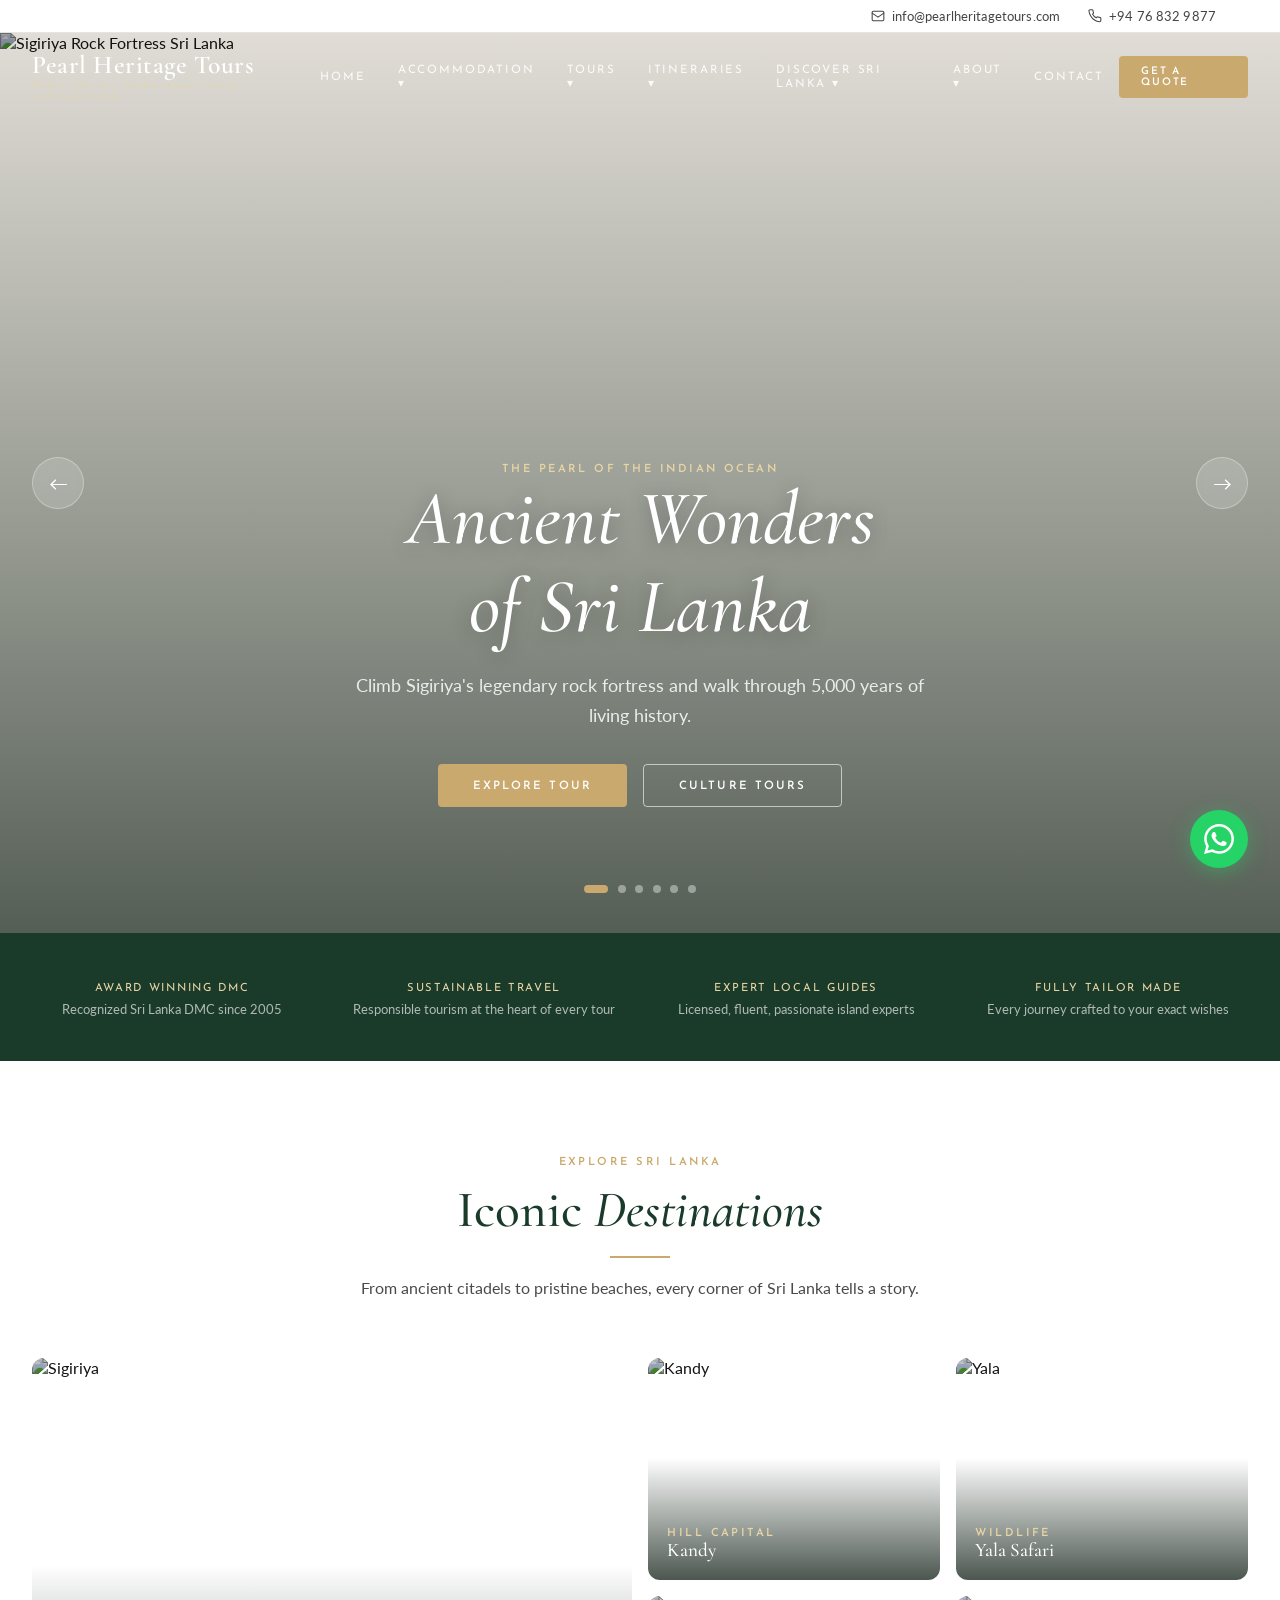
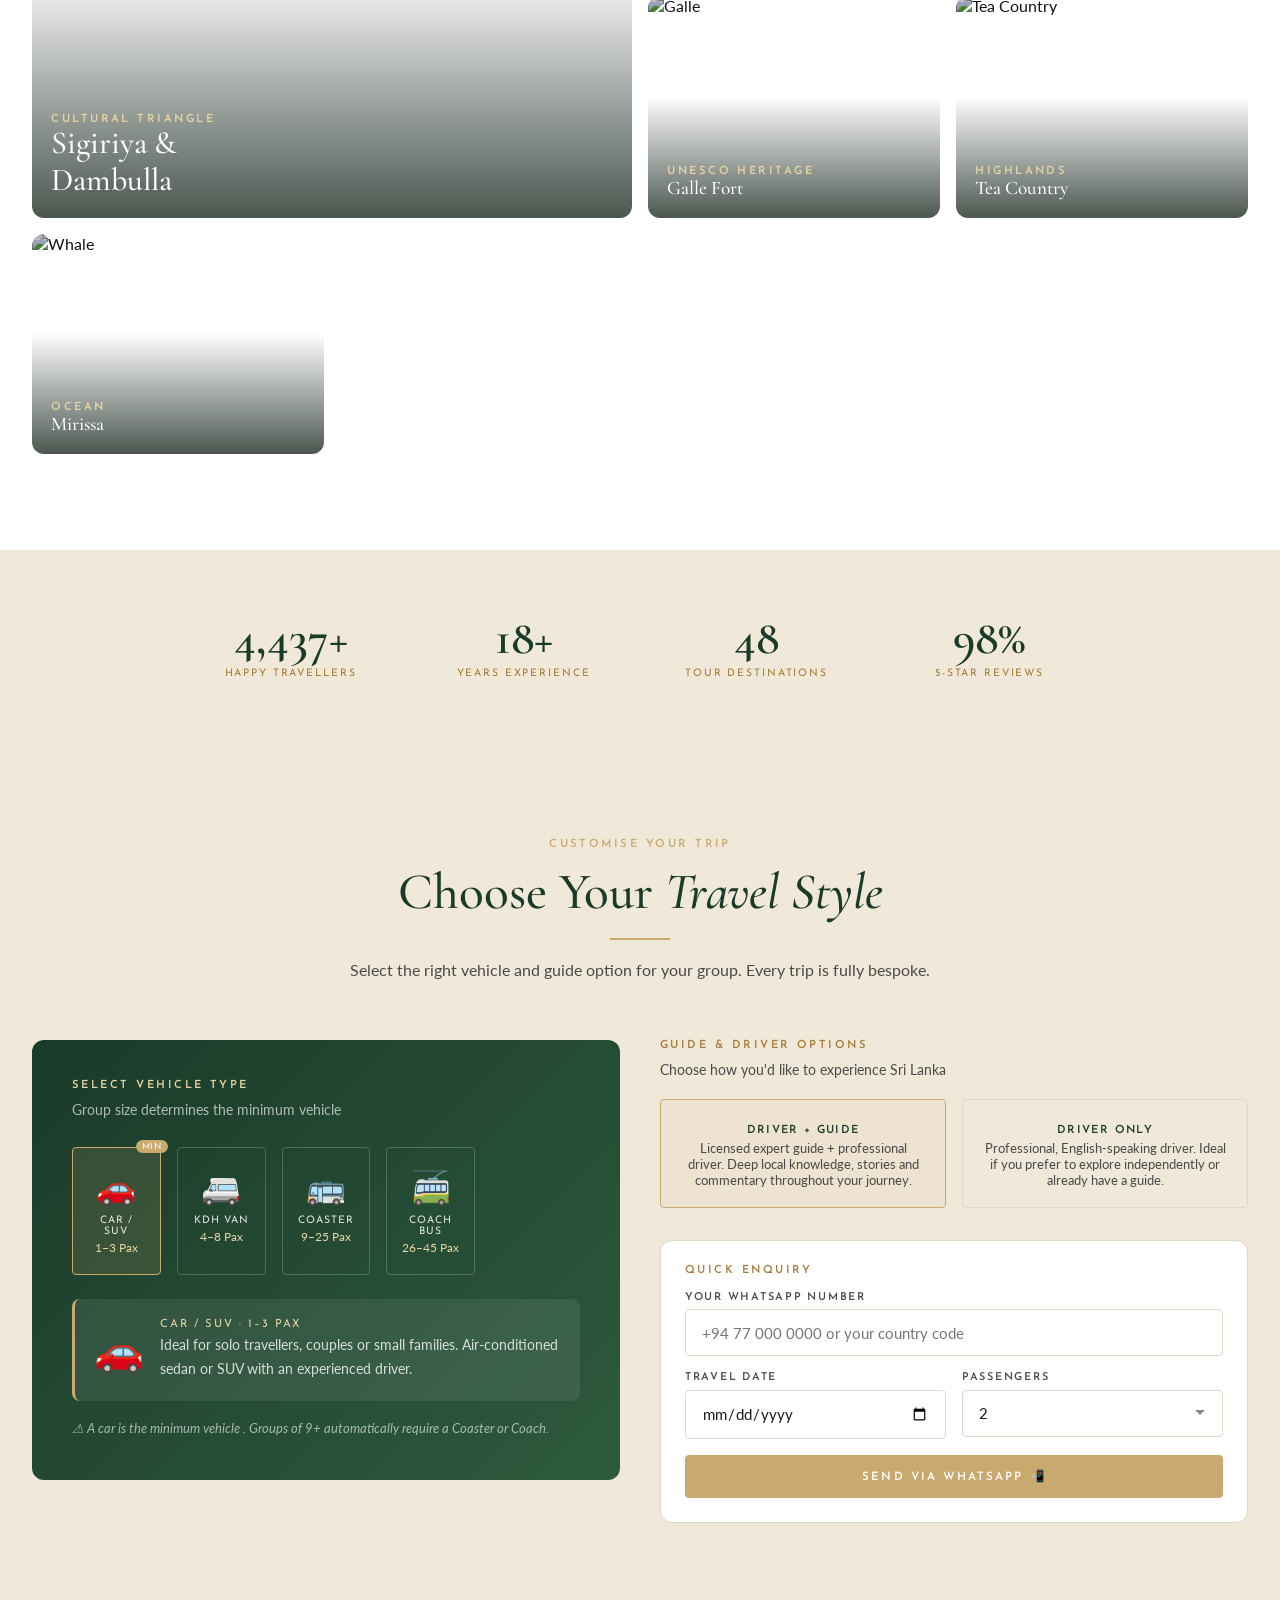
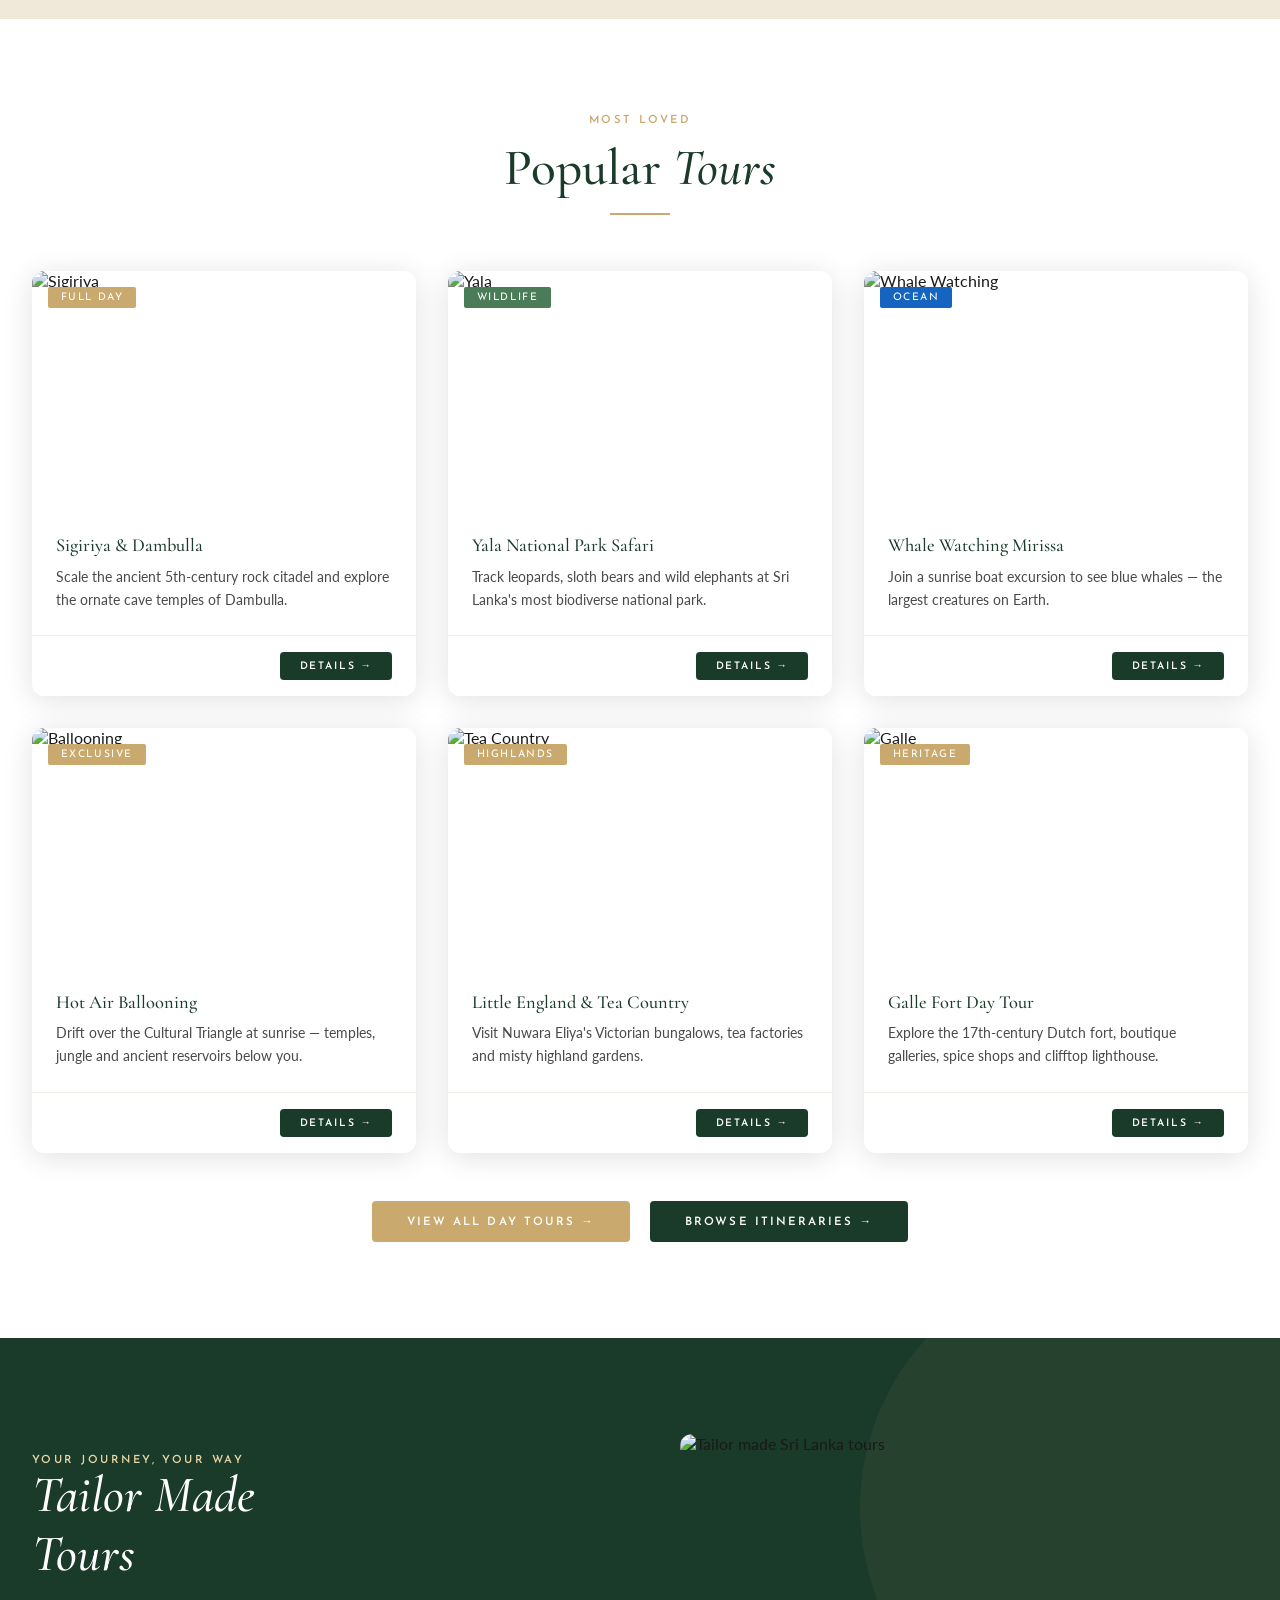
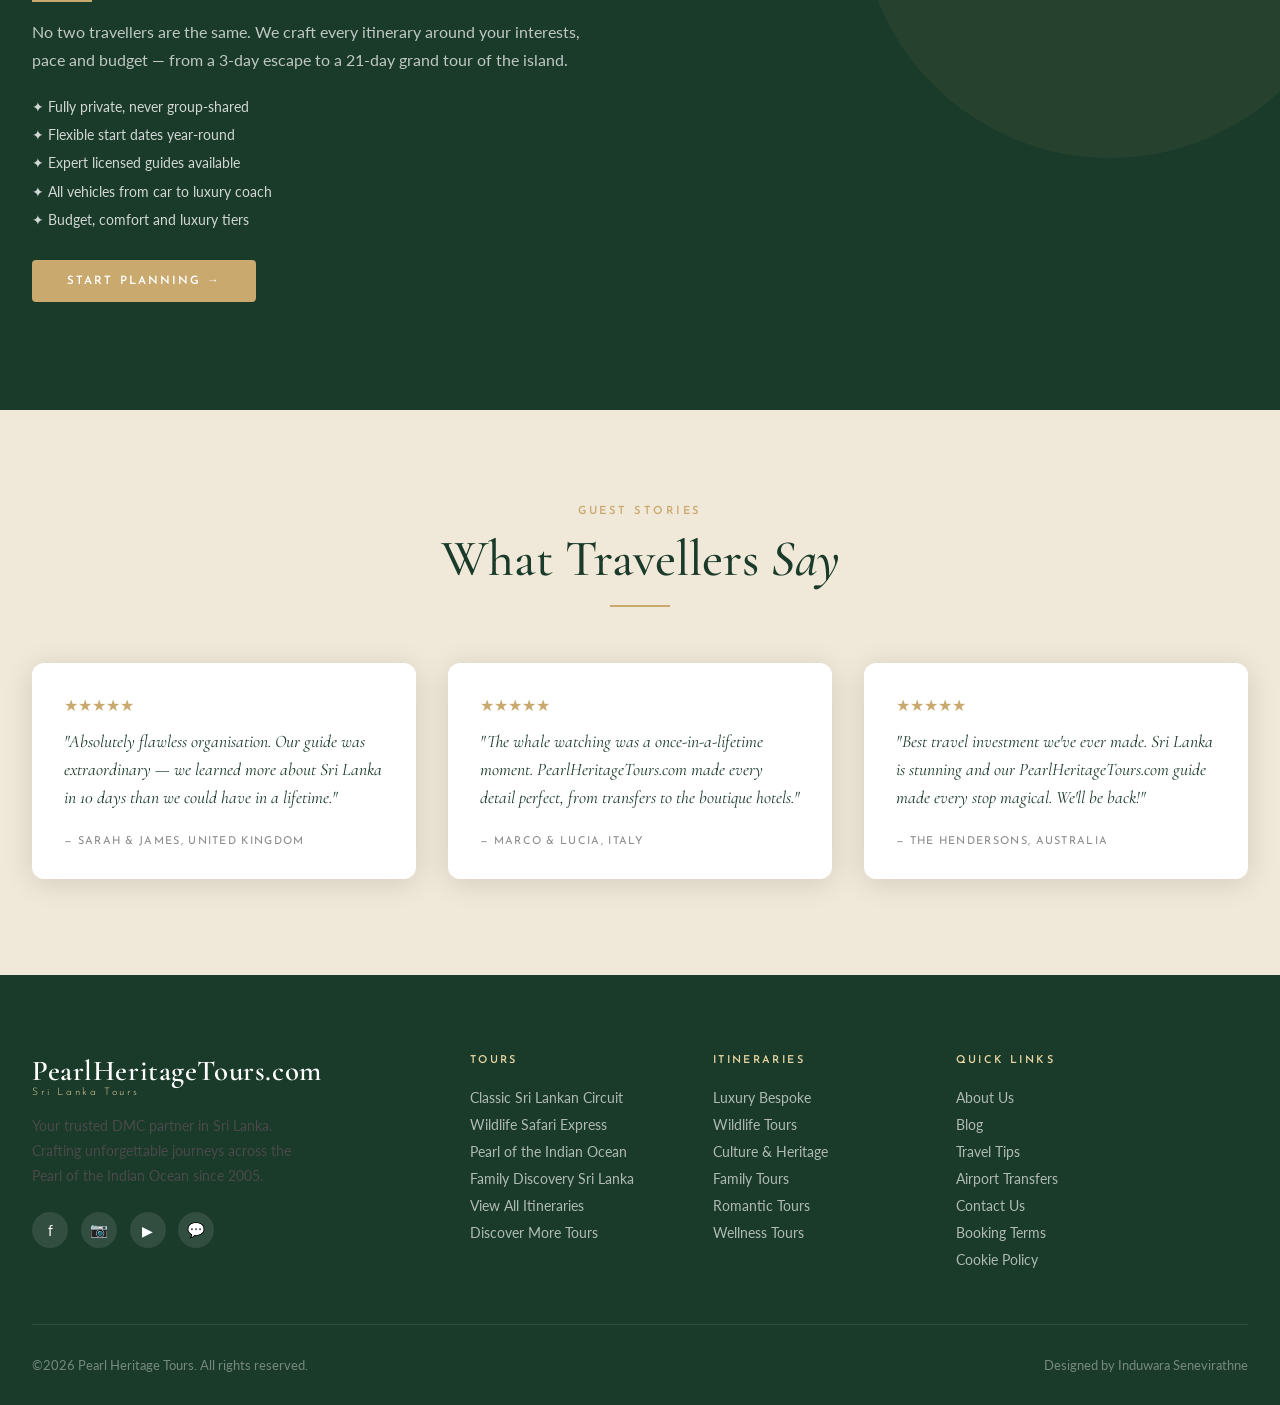
==== commit 99ca2434: "fsf" ====
--- a/index.html
+++ b/index.html
@@ -819,7 +819,7 @@
             <p>Scale the ancient 5th-century rock citadel and explore the ornate cave temples of Dambulla.</p>
           </div>
           <div class="card-footer">
-            <span class="label" style="color:var(--gold)">From USD 65/person</span>
+            <span class="label" style="color:var(--gold)"></span>
             <a href="pages/tours.html#sigiriya" class="btn btn-dark"
               style="padding:0.5rem 1.2rem;font-size:0.65rem">Details →</a>
           </div>
@@ -837,7 +837,7 @@
             <p>Track leopards, sloth bears and wild elephants at Sri Lanka's most biodiverse national park.</p>
           </div>
           <div class="card-footer">
-            <span class="label" style="color:var(--gold)">From USD 85/person</span>
+            <span class="label" style="color:var(--gold)"></span>
             <a href="pages/tours.html#yala" class="btn btn-dark" style="padding:0.5rem 1.2rem;font-size:0.65rem">Details
               →</a>
           </div>
@@ -853,7 +853,7 @@
             <p>Join a sunrise boat excursion to see blue whales — the largest creatures on Earth.</p>
           </div>
           <div class="card-footer">
-            <span class="label" style="color:var(--gold)">From USD 55/person</span>
+            <span class="label" style="color:var(--gold)"></span>
             <a href="pages/tours.html#whale" class="btn btn-dark"
               style="padding:0.5rem 1.2rem;font-size:0.65rem">Details →</a>
           </div>
@@ -871,7 +871,7 @@
             <p>Drift over the Cultural Triangle at sunrise — temples, jungle and ancient reservoirs below you.</p>
           </div>
           <div class="card-footer">
-            <span class="label" style="color:var(--gold)">From USD 160/person</span>
+            <span class="label" style="color:var(--gold)"></span>
             <a href="pages/tours.html#ballooning" class="btn btn-dark"
               style="padding:0.5rem 1.2rem;font-size:0.65rem">Details →</a>
           </div>
@@ -888,7 +888,7 @@
             <p>Visit Nuwara Eliya's Victorian bungalows, tea factories and misty highland gardens.</p>
           </div>
           <div class="card-footer">
-            <span class="label" style="color:var(--gold)">From USD 70/person</span>
+            <span class="label" style="color:var(--gold)"></span>
             <a href="pages/tours.html#england" class="btn btn-dark"
               style="padding:0.5rem 1.2rem;font-size:0.65rem">Details →</a>
           </div>
@@ -904,7 +904,7 @@
             <p>Explore the 17th-century Dutch fort, boutique galleries, spice shops and clifftop lighthouse.</p>
           </div>
           <div class="card-footer">
-            <span class="label" style="color:var(--gold)">From USD 45/person</span>
+            <span class="label" style="color:var(--gold)"></span>
             <a href="pages/tours.html#galle" class="btn btn-dark"
               style="padding:0.5rem 1.2rem;font-size:0.65rem">Details →</a>
           </div>
